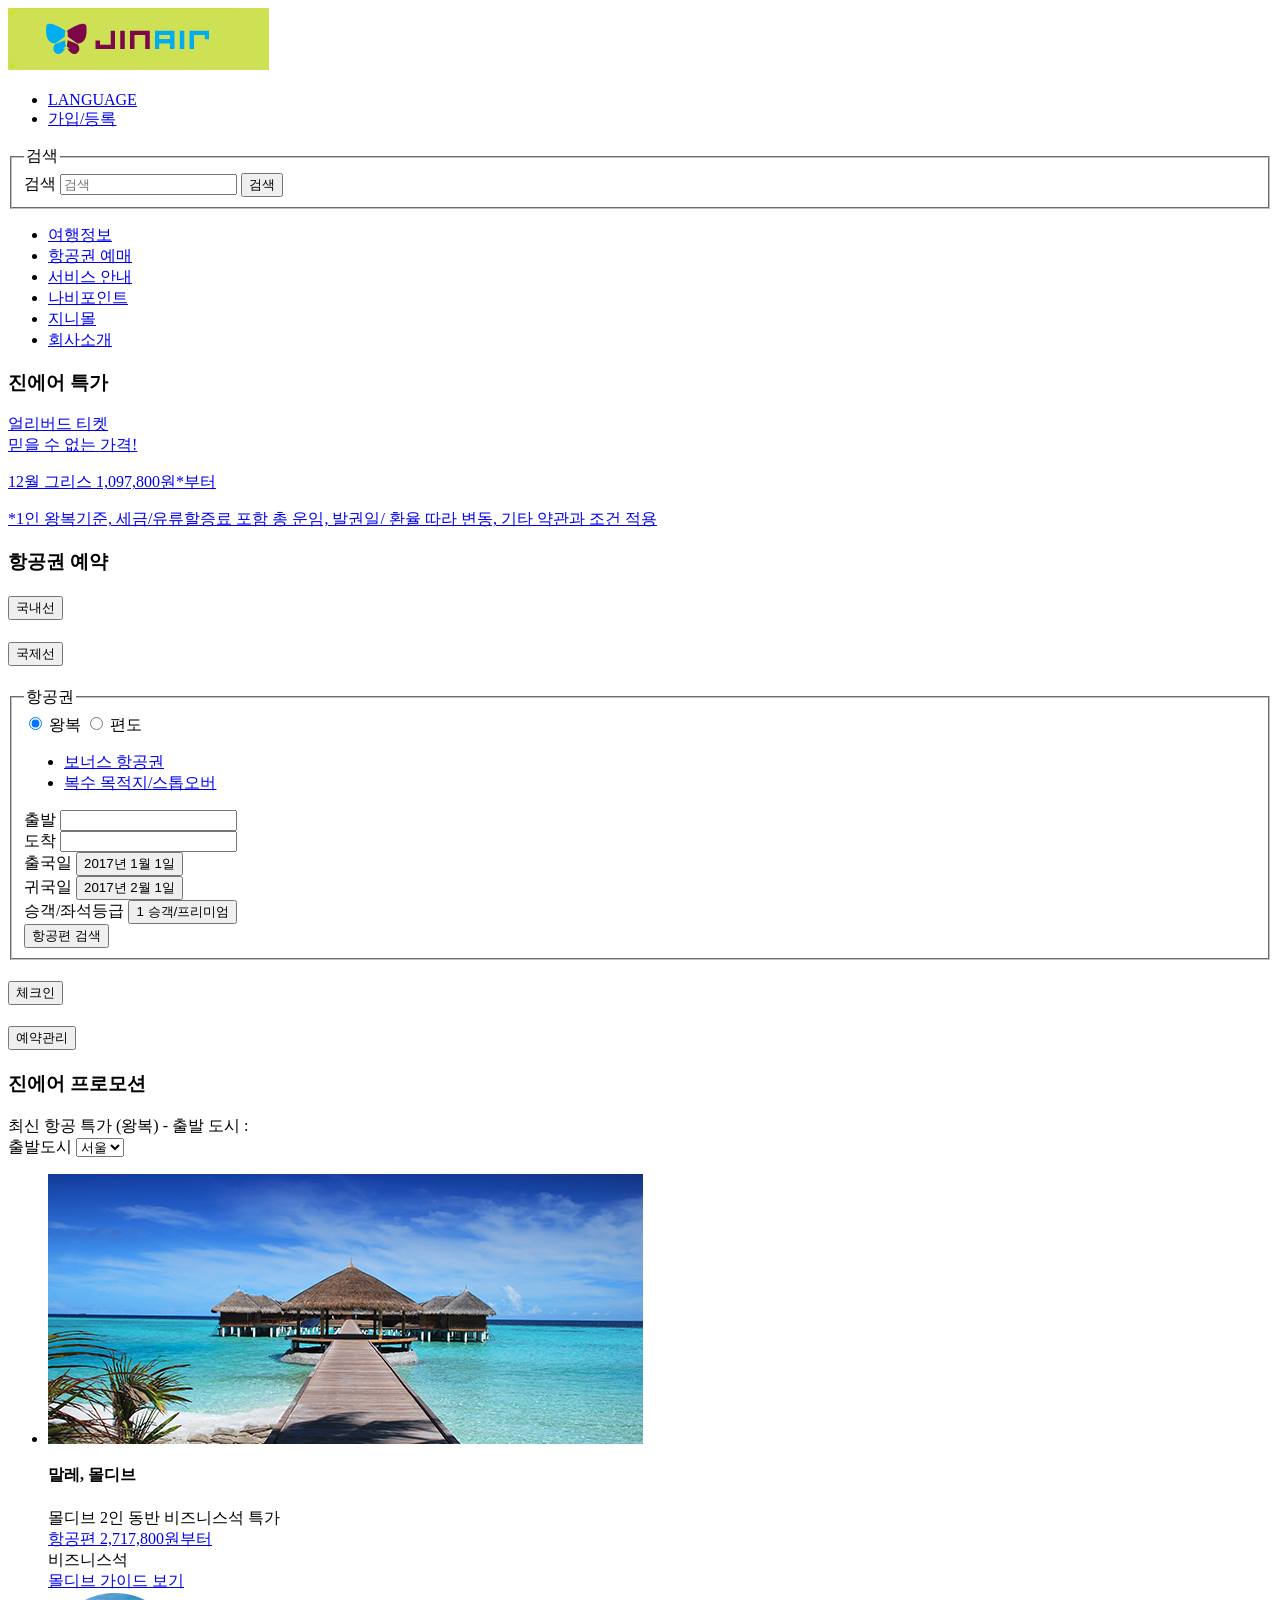
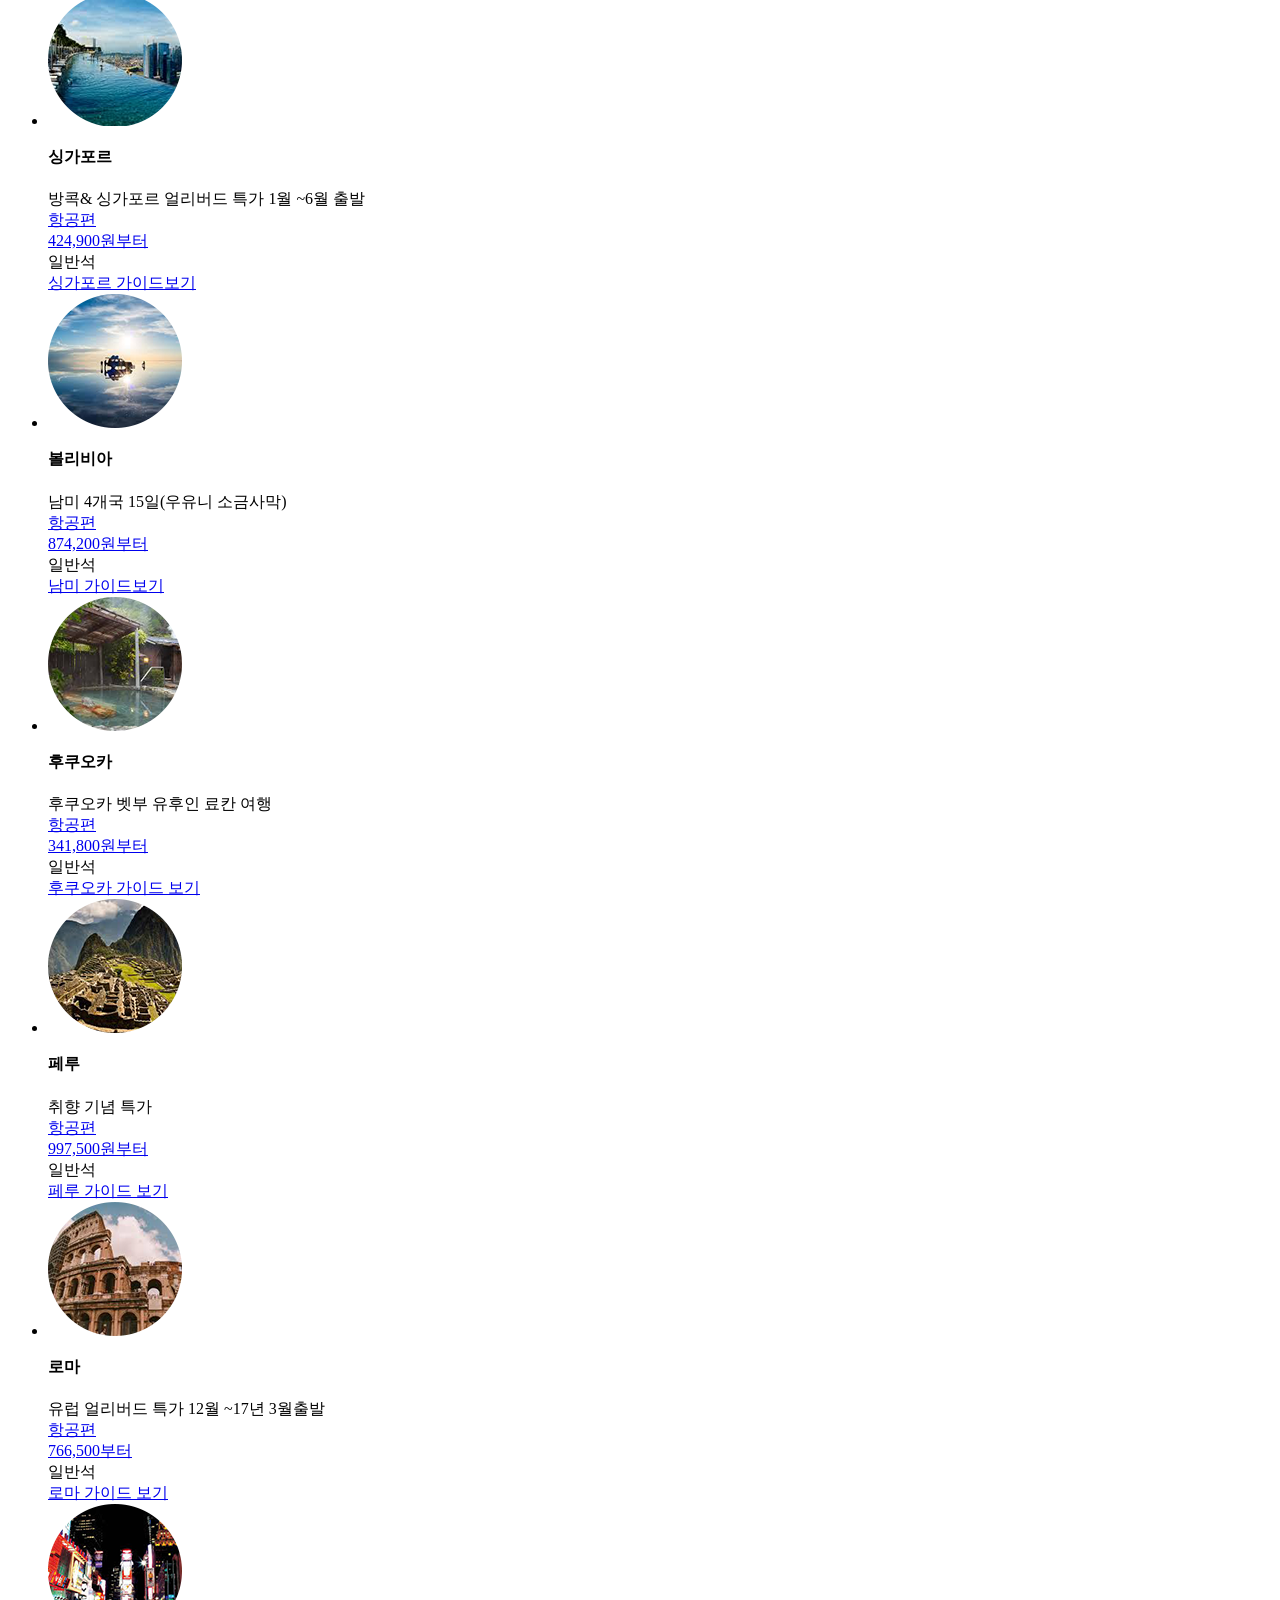
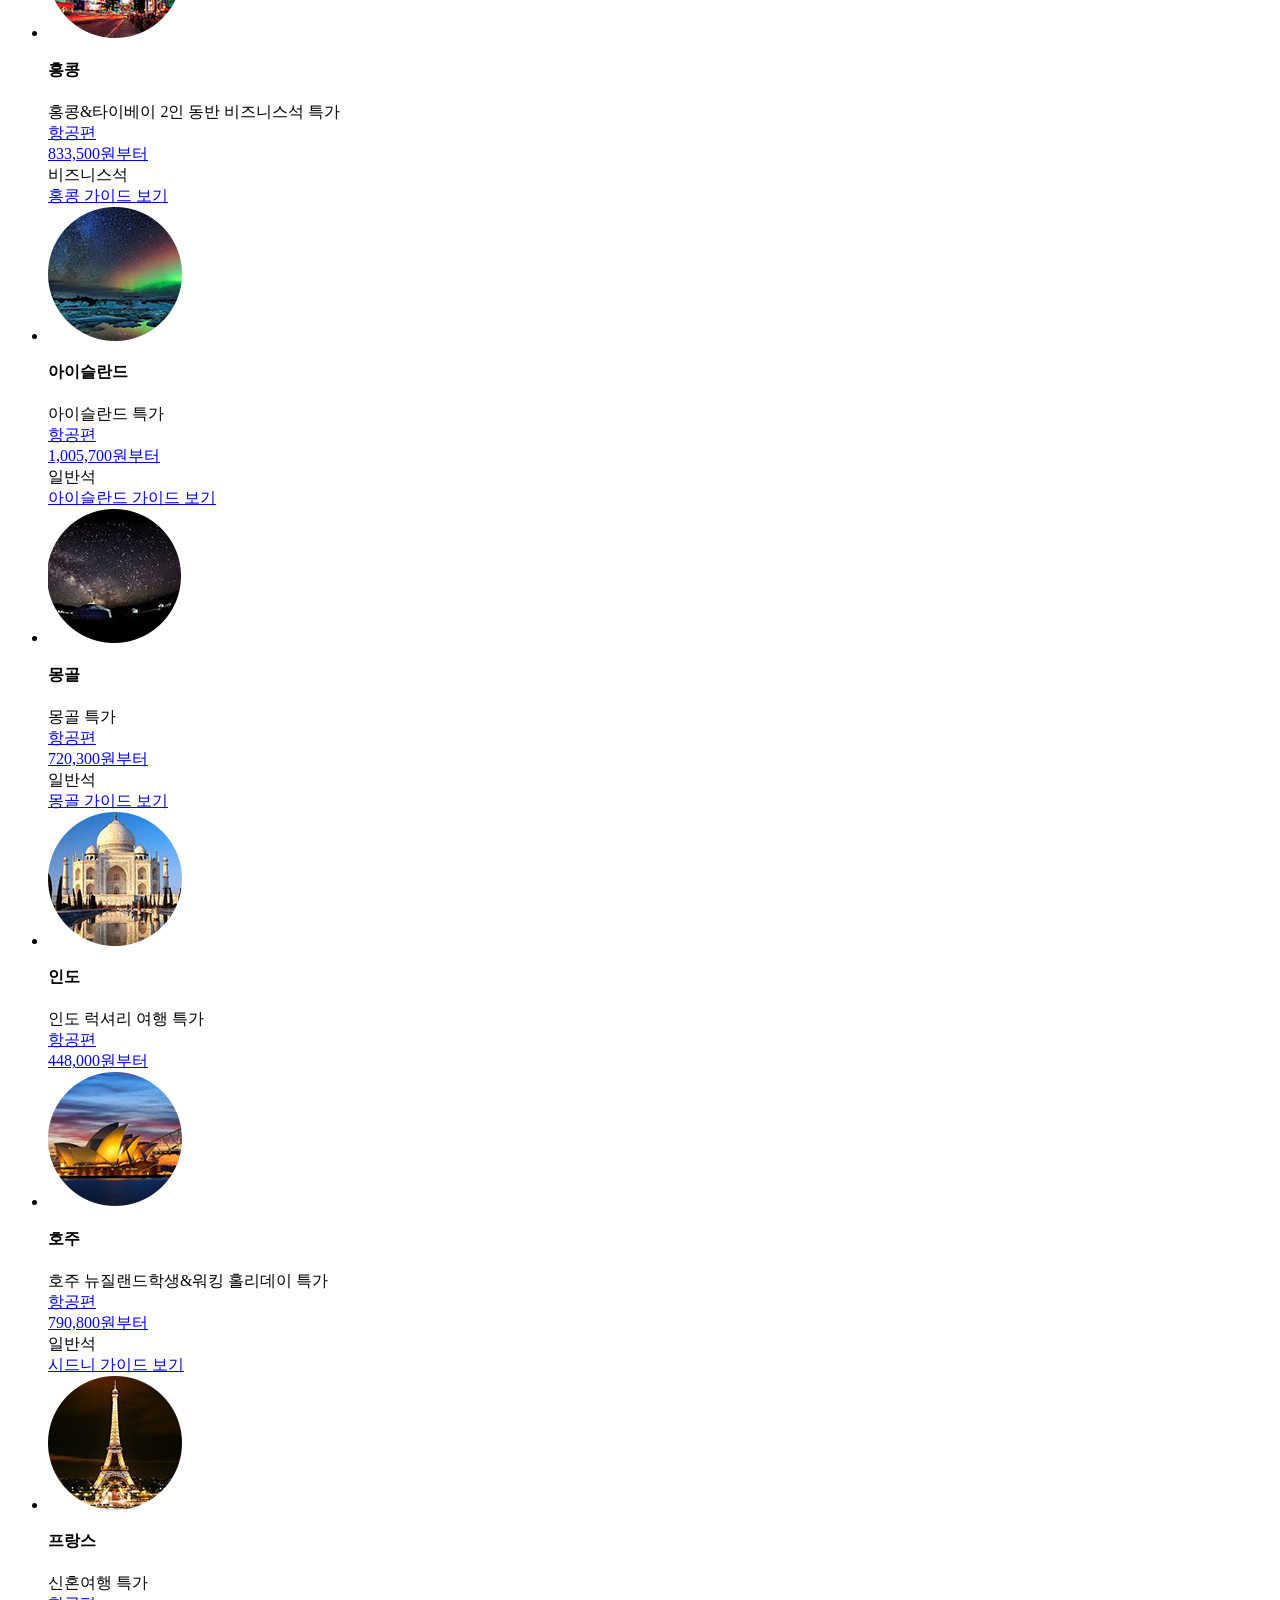
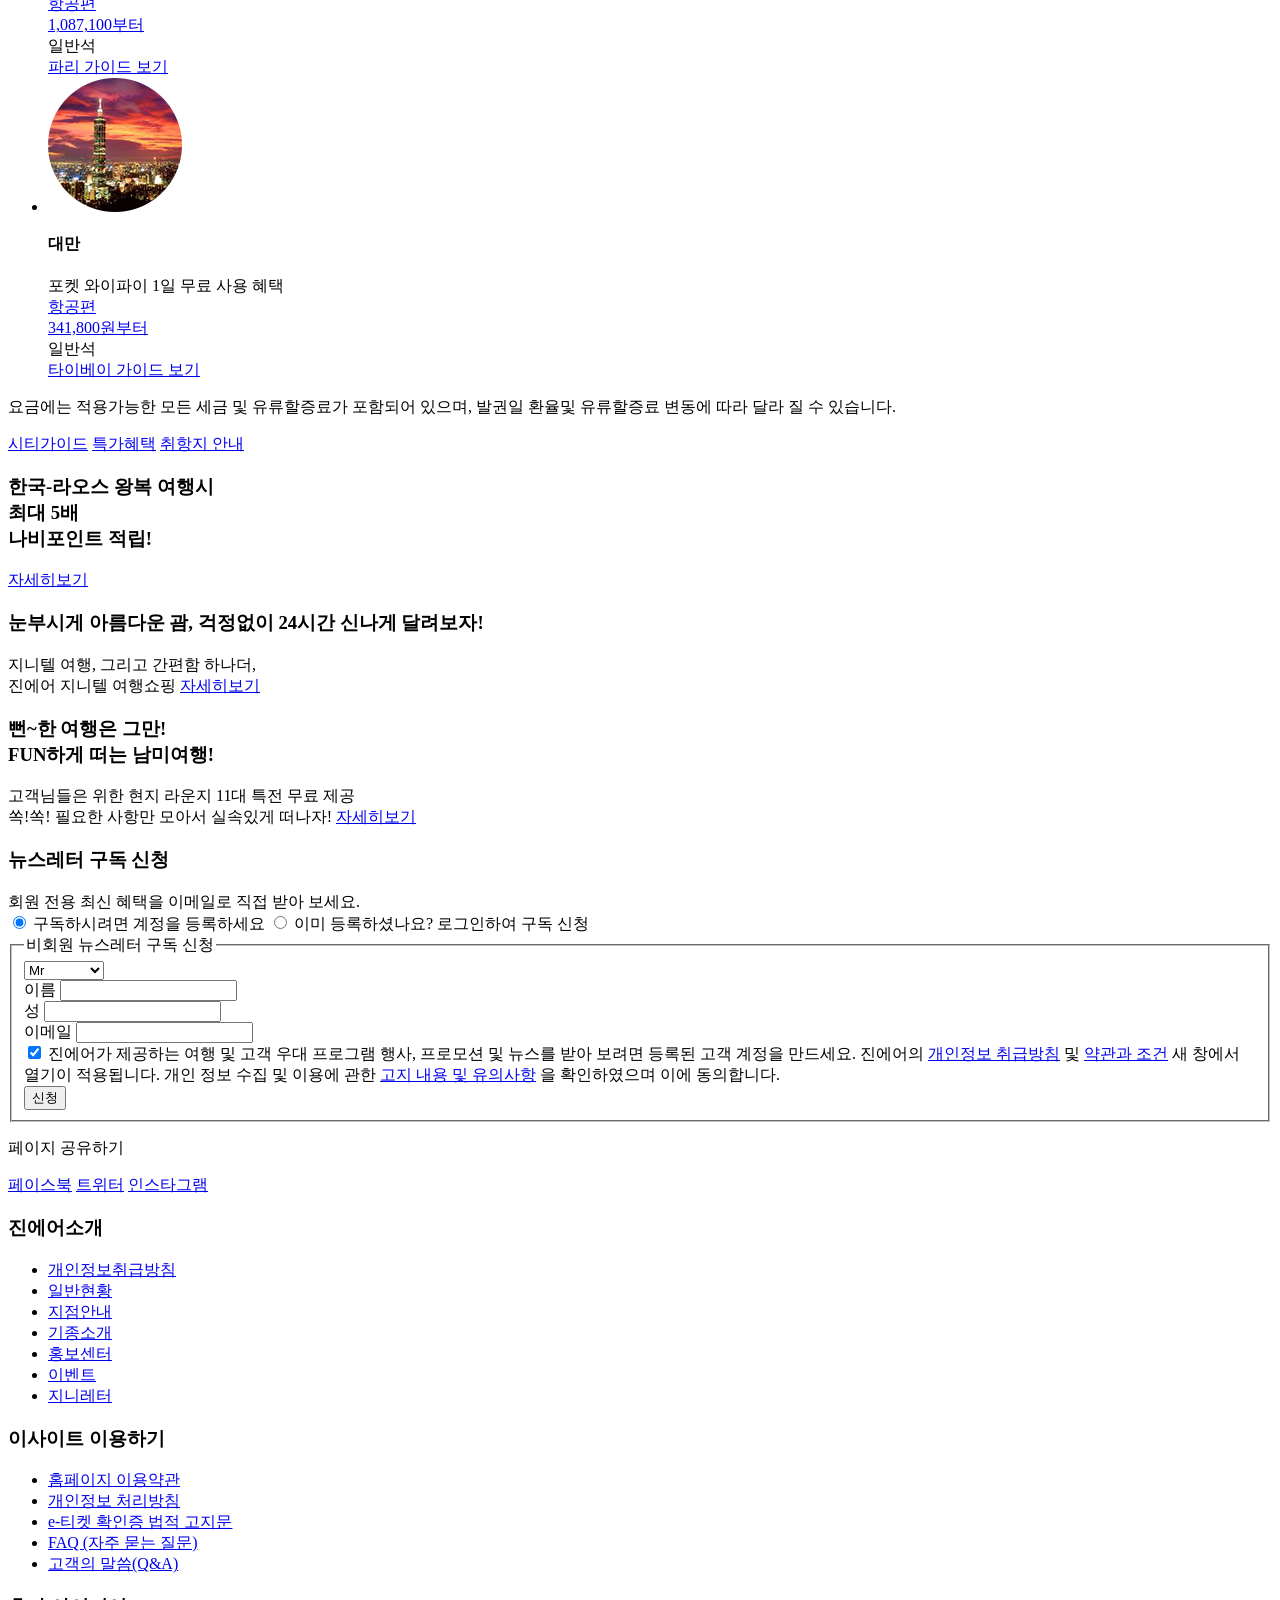
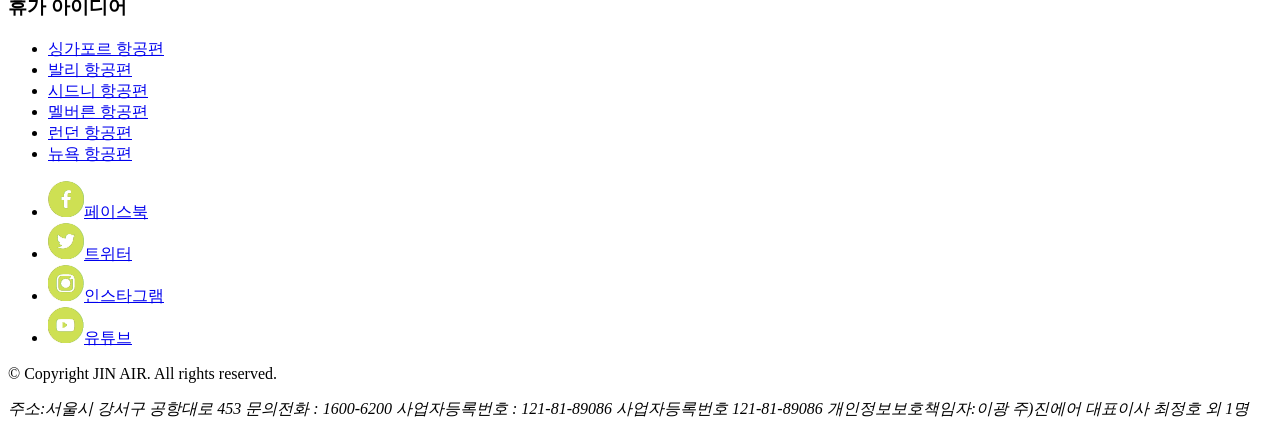
==== index.html @ 2a8b0dab "인덱스 ie8버전 수정" ====
<? include "inc/top.html" ?>
  <title>JINAIR</title>
  <link rel="stylesheet" type="text/css" href="css/main.css" media="all">
  <link rel="stylesheet" href="css/tablet/t_main.css" media="screen and (min-width:768px) and (max-width:1024px)">
  <link rel="stylesheet" href="css/mobile/m_main.css" media="screen and (max-width:767px)">
  <script type="text/javascript" src="js/main.js"></script>
 </head>  
 <body>
 <!--헤더영역-->
  <header id="header">
    <div id="header_top_wrap">
      <div id="header_top" class="clearFix">
        <h1><a href="index.html"><img src="images/common/logo.png" alt="진에어 로고"></a></h1>
        <div id="util_menu">
         <ul class="clearFix">
           <li><a href="#">LANGUAGE</a></li>
           <li><a href="#">가입/등록</a></li>
         </ul>
         <form action="#" method="post" id="sch_keyword">
           <fieldset>
             <legend>검색</legend>
             <label for="sch_keyword">검색</label>
             <input type="text" name="sch_keyword" id="sch_keyword"  placeholder="검색">
             <button type="submit"><span>검색</span></button>
           </fieldset>
          </form>
        </div>
      </div>
    </div>
    <div id="gnb_wrap" class="clearFix">
      <ul id="gnb">
        <li><a href="#">여행정보</a></li>
        <li><a href="#">항공권 예매</a></li>
        <li><a href="#">서비스 안내</a></li>
        <li><a href="#">나비포인트</a></li>
        <li><a href="#">지니몰</a></li>
        <li><a href="#">회사소개</a></li>
      </ul>
    </div>
  </header>
  <!--//헤더영역-->
  <!--컨테이너영역-->
  <div id="container_wrap">
    <h3 class="blind">진에어 특가</h3>
    <div class="main_visual_wrap">
      <div class="main_visual">
        <a href="#">
          <p>얼리버드 티켓<br/> 믿을 수 없는 가격! </p>
          <p>12월 그리스 1,097,800원*부터</p>
          <p>*1인 왕복기준, 세금/유류할증료 포함 총 운임, 발권일/ 환율 따라 변동, 기타 약관과 조건 적용</p>
        </a>
      </div>
    </div>
    <div class="content_1">
        <div class="main_tab">
          <h3 class="blind">항공권 예약 </h3>
            <h4 class="btn_1 on"><button>국내선</button></h4>
            <!-- <div>
              <form action="#">
                <fieldset>
                  <legend>항공권</legend>
                  <div class="trip_type">
                    <input type="radio" name="trip_t" id="round_trip" checked="checked" class="blind">
                    <label for="round_trip">왕복</label>
                    <input type="radio" name="trip_t" id="one_way" class="blind">
                    <label for="one_way">편도</label>
                  </div>
                  <ul class="clearFix">
                    <li><a href="#">보너스 항공권</a></li>
                    <li><a href="#">복수 목적지/스톱오버</a></li>
                  </ul>
                  <div class="airport clearFix">
                    <div class="flight_depart">
                      <label for="flight_depart">출발</label>
                      <input type="text" name="flight_depart" id="flight_depart" >
                    </div>
                    <div class="flight_destination">
                      <label for="flight_destination">도착</label>
                      <input type="text" name="flight_destination" id="flight_destination">
                    </div>
                  </div>
                  <div class="flight_date">
                    <div class="btn_date_picker">
                      <span>출국일</span>
                      <button><span>2017년 1월 1일</span></button>
                    </div>
                    <div class="btn_date_picker">
                      <span>귀국일</span>
                      <button><span>2017년 2월 1일</span></button>
                    </div>
                  </div>
                  <div class="passenger">
                    <span>승객/좌석등급</span>
                    <button><span>1 승객/프리미엄</span></button>
                  </div>
                  <button type="submit">항공편 검색</button>
                </fieldset>
              </form>
            </div> -->
            <h4 class="btn_2"><button>국제선</button></h4>
            <div>
              <form action="#">
                <fieldset>
                  <legend>항공권</legend>
                  <div class="trip_type">
                    <input type="radio" name="trip_t" id="round_trip" checked="checked" class="blind">
                    <label for="round_trip">왕복</label>
                    <input type="radio" name="trip_t" id="one_way" class="blind">
                    <label for="one_way">편도</label>
                  </div>
                  <ul class="clearFix">
                    <li><a href="#">보너스 항공권</a></li>
                    <li><a href="#">복수 목적지/스톱오버</a></li>
                  </ul>
                  <div class="airport clearFix">
                    <div class="flight_depart">
                      <label for="flight_depart">출발</label>
                      <input type="text" name="flight_depart" id="flight_depart" >
                    </div>
                    <div class="flight_destination">
                      <label for="flight_destination">도착</label>
                      <input type="text" name="flight_destination" id="flight_destination">
                    </div>
                  </div>
                  <div class="flight_date">
                    <div class="btn_date_picker">
                      <span>출국일</span>
                      <button><span>2017년 1월 1일</span></button>
                    </div>
                    <div class="btn_date_picker">
                      <span>귀국일</span>
                      <button><span>2017년 2월 1일</span></button>
                    </div>
                  </div>
                  <div class="passenger">
                    <span>승객/좌석등급</span>
                    <button><span>1 승객/프리미엄</span></button>
                  </div>
                  <button type="submit">항공편 검색</button>
                </fieldset>
              </form>
            </div>
            <h4 class="btn_3"><button>체크인</button></h4>
            <h4 class="btn_4"><button>예약관리</button></h4>
        </div>
    </div>
    <div id="container">
      <div class="content_2">
        <div class="trip_promotion">
          <h3 class="blind">진에어 프로모션</h3>
          <div class="promotion_header">
            <div class="lastest_promotion">최신 항공 특가 (왕복) - 출발 도시 :</div>
            <div class="destination_list">
              <label for="destination" class="blind">출발도시</label>
              <select name="destination" id="destination">
                <option value="서울">서울</option>
                <option value="부산">부산</option>
                <option value="제주">제주</option>
              </select>
            </div>
          </div>
          <ul class="clearFix">
            <li class="main_prm clearFix">
              <div class="cover"><img src="images/main/trip_main.png" alt="괌"><span></span></div>
              <div class="description">
                <h4>
                  <span>말레,</span>
                  <span>몰디브</span>
                </h4>
                <div class="item">
                  <div class="group">
                    <div class="pmt">몰디브 2인 동반 비즈니스석 특가</div>
                    <a href="#">항공편 2,717,800원부터</a>
                    <div class="f_cls">비즈니스석</div>
                  </div>
                </div>
                <div class="link"><a href="#">몰디브 가이드 보기</a></div>
              </div>
            </li>
            <li class="secondary_prm">
              <div class="cover_img"><a href="#"><img src="images/main/trip_1.png" alt="싱가포르"></a></div>
              <div class="information">
                <h4>싱가포르</h4>
                <div class="desc">방콕&#38; 싱가포르 얼리버드 특가 1월 ~6월 출발</div>
                <a href="#" class="price">항공편<br/>424,900원부터 </a>
                <div class="flight_class">일반석</div>
                <a href="#" class="guide">싱가포르 가이드보기</a>
              </div>
            </li>
            <li class="secondary_prm clearFix">
              <div class="cover_img"><a href="#"><img src="images/main/trip_2.png" alt="볼리비아"></a></div>
              <div class="information">
                <h4>볼리비아</h4>
                <div class="desc">남미 4개국 15일(우유니 소금사막)</div>
                <a href="#" class="price">항공편 <br/>874,200원부터</a>
                <div class="flight_class">일반석</div>
                <a href="#" class="guide">남미 가이드보기</a>
              </div>
            </li>
            <li class="secondary_prm">
              <div class="cover_img"><a href="#"><img src="images/main/trip_3.png" alt="후쿠오카"></a></div>
              <div class="information">
                <h4>후쿠오카</h4>
                <div class="desc">후쿠오카 벳부 유후인 료칸 여행</div>
                <a href="#" class="price">항공편 <br/>341,800원부터</a>
                <div class="flight_class">일반석</div>
                <a href="#" class="guide">후쿠오카 가이드 보기</a>
              </div>
            </li>
            <li class="secondary_prm">
              <div class="cover_img"><a href="#"><img src="images/main/trip_4.png" alt="페루"></a></div>
              <div class="information">
                <h4>페루</h4>
                <div class="desc">취향 기념 특가</div>
                <a href="#" class="price">항공편 <br/>997,500원부터</a>
                <div class="flight_class">일반석</div>
                <a href="#" class="guide">페루 가이드 보기</a>
              </div>
            </li>
            <li class="secondary_prm">
              <div class="cover_img"><a href="#"><img src="images/main/trip_5.png" alt="로마"></a></div>
              <div class="information">
                <h4>로마</h4>
                <div class="desc">유럽 얼리버드 특가 12월 ~17년 3월출발  </div>
                <a href="#" class="price">항공편 <br/>766,500부터</a>
                <div class="flight_class">일반석</div>
                <a href="#" class="guide">로마 가이드 보기  </a>
              </div>
            </li>
            <li class="secondary_prm">
              <div class="cover_img"><a href="#"><img src="images/main/trip_6.png" alt="홍콩"></a></div>
              <div class="information">
                <h4>홍콩</h4>
                <div class="desc">홍콩&#38;타이베이 2인 동반 비즈니스석 특가</div>
                <a href="#" class="price">항공편 <br/>833,500원부터</a>
                <div class="flight_class">비즈니스석</div>
                <a href="#" class="guide">홍콩 가이드 보기  </a>
              </div>
            </li>
            <li class="secondary_prm">
              <div class="cover_img"><a href="#"><img src="images/main/trip_7.png" alt="아이슬란드"></a></div>
              <div class="information">
                <h4>아이슬란드</h4>
                <div class="desc">아이슬란드 특가 </div>
                <a href="#" class="price">항공편<br/>1,005,700원부터</a>
                <div class="flight_class">일반석</div>
                <a href="#" class="guide">아이슬란드 가이드 보기 </a>
              </div>
            </li>
            <li class="secondary_prm">
              <div class="cover_img"><a href="#"><img src="images/main/trip_8.png" alt="몽골"></a></div>
              <div class="information">
                <h4>몽골</h4>
                <div class="desc">몽골 특가 </div>
                <a href="#" class="price">항공편<br/>720,300원부터</a>
                <div class="flight_class">일반석</div>
                <a href="#" class="guide">몽골 가이드 보기  </a>
              </div>
            </li>
            <li class="secondary_prm">
              <div class="cover_img"><a href="#"><img src="images/main/trip_9.png" alt="인도"></a></div>
              <div class="information">
                <h4>인도</h4>
                <div class="desc">인도 럭셔리 여행 특가</div>
                <a href="#" class="price">항공편<br/>448,000원부터</a>
                <div class="flight_class"></div>
                <a href="#" class="guide"></a>
              </div>
            </li>
            <li class="secondary_prm">
              <div class="cover_img"><a href="#"><img src="images/main/trip_10.png" alt="호주"></a></div>
              <div class="information">
                <h4>호주</h4>
                <div class="desc">호주 뉴질랜드학생&#38;워킹 홀리데이 특가   </div>
                <a href="#" class="price">항공편<br/>790,800원부터</a>
                <div class="flight_class">일반석</div>
                <a href="#" class="guide">시드니 가이드 보기  </a>
              </div>
            </li>
            <li class="secondary_prm">
              <div class="cover_img"><a href="#"><img src="images/main/trip_11.png" alt="프랑스"></a></div>
              <div class="information">
                <h4>프랑스</h4>
                <div class="desc">신혼여행 특가 </div>
                <a href="#" class="price">항공편<br/>1,087,100부터</a>
                <div class="flight_class">일반석</div>
                <a href="#" class="guide">파리 가이드 보기 </a>
              </div>
            </li>
            <li class="secondary_prm">
              <div class="cover_img"><a href="#"><img src="images/main/trip_12.png" alt="대만"></a></div>
              <div class="information">
                <h4>대만</h4>
                <div class="desc">포켓 와이파이 1일 무료 사용 혜택</div>
                <a href="#" class="price">항공편<br/>341,800원부터</a>
                <div class="flight_class">일반석</div>
                <a href="#" class="guide">타이베이 가이드 보기 </a>
              </div>
            </li>
          </ul>
          <div class="term_service">
            <p>요금에는 적용가능한 모든 세금 및 유류할증료가 포함되어 있으며, 발권일 환율및 유류할증료 변동에 따라 달라 질 수 있습니다.</p>
          </div>
          <div class="service_info">
            <a href="#">시티가이드</a>
            <a href="#">특가혜택</a>
            <a href="#">취항지 안내</a>
          </div>
        </div>
        <div class="nabi_point clearFix">
          <div class="promotion_img"></div>
          <div class="details">
            <h3>
            <strong>한국-라오스</strong> 왕복 여행시
            <br/>
            최대 <strong>5배</strong>
            <br/>
            나비포인트 <strong>적립</strong>!
            </h3>
            <a class="more" href="#">자세히보기</a>
          </div>
        </div>
        <div class="lent_a_car clearFix">
          <div class="promotion_img"></div>
          <div class="details">
            <h3>눈부시게 아름다운 <strong>괌,</strong> 걱정없이 <strong>24시간</strong> 신나게 달려보자!</h3>
            <div class="description">
              지니텔 여행, 그리고 간편함 하나더,<br/>
              진에어 지니텔 여행쇼핑
              <a class="more" href="#">자세히보기</a>
            </div>
          </div>
        </div>
        <div class="travel clearFix">
          <div class="promotion_img"></div>
          <div class="details">
            <h3>
              뻔~한 여행은 그만!
              <br/>      
              <strong>FUN</strong>하게 떠는 <strong>남미여행</strong>!
            </h3>
            고객님들은 위한 현지 라운지 11대 특전 무료 제공
            <br/>
            쏙!쏙! 필요한 사항만 모아서 실속있게 떠나자!
            <a class="more" href="#">자세히보기</a>
          </div>
        </div>
        <div class="news_letter_wrap">
          <div class="news_letter">
            <h3>뉴스레터 구독 신청</h3>
            <div class="new_header">회원 전용 최신 혜택을 이메일로 직접 받아 보세요.</div>
            <div class="subscription_login">
              <div class="radio_group">
                <input type="radio" name="member_chk" id="no_member" checked="checked">
                <label for="no_member">구독하시려면 계정을 등록하세요</label>
                <input type="radio" name="member_chk" id="member">
                <label for="member">이미 등록하셨나요? 로그인하여 구독 신청</label>
              </div>
            </div>
            <form action="#" method="post">
              <div class="subscribe_wrap">
                <fieldset>
                  <legend>비회원 뉴스레터 구독 신청</legend>
                  <div class="clearFix">
                    <div class="customer_gender">
                      <span></span>
                        <select name="" id="">
                            <option value="Mr">Mr</option>
                            <option value="">Miss</option>
                            <option value="">Ms</option>
                            <option value="">Mrs</option>
                            <option value="">Dr</option>
                            <option value="">Professor</option>
                            <option value="">Master</option>
                          </select>
                    </div>
                    <div class="customer_name">
                      <label for="customer_first_name">이름</label>
                      <input type="text" name="customer_first_name" id="customer_first_name">
                    </div>
                    <div class="customer_name">
                      <label for="lascustomer_first_namet_name">성</label>
                      <input type="text" name="customer_first_name" id="customer_first_name">
                    </div>
                    <div class="customer_email">
                      <label for="customer_email">이메일</label>
                      <input type="text" name="customer_email" id="customer_email">
                    </div>
                  </div>
                  <div class="legal_notice">
                    <input type="checkbox" name="legal_notice" id="legal_notice" checked>
                    <label for="legal_notice">
                      <span>
                        진에어가 제공하는 여행 및 고객 우대 프로그램 행사, 프로모션 및 뉴스를 받아 보려면 등록된 고객 계정을 만드세요. 진에어의 
                        <a href="#" class="txt_st">개인정보 취급방침</a>
                        및 
                        <a href="#" class="txt_st">약관과 조건</a>
                        새 창에서 열기이 적용됩니다. 개인 정보 수집 및 이용에 관한 
                        <a href="#" class="txt_st">고지 내용 및 유의사항</a>
                        을 확인하였으며 이에 동의합니다.
                      </span>
                    </label>
                  </div>
                  <button type="submit">신청</button>
                </fieldset>
              </div>
            </form>
            <!-- <form action="#" method="post">
              <fieldset>
                <legend>회원 뉴스레터 구독 신청</legend>
                <div class="customer_id">
                  <label for="customer_id">회원번호/이메일 입력</label>
                  <input type="text" name="customer_id" id="customer_id">
                </div>
                <div class="customer_pw">
                  <label for="customer_pw">비밀번호 입력</label>
                  <input type="password" name="customer_pw" id="customer_pw">
                </div>
              </fieldset>
            </form> -->
          </div>
        </div>
      </div>
    </div>
  </div>
  <!--//컨테이너영역-->
  <!--푸터영역-->
  <footer id="footer_wrap">
    <div id="footer">
      <div class="share_box_wrap">
      <div class="share_box">
        <p>페이지 공유하기</p>
        <a href="#"><span>페이스북</span></a>
        <a href="#"><span>트위터</span></a>
        <a href="#"><span>인스타그램</span></a>
      </div>
      </div>
      <div class="footer_container">
        <div class="footer_home_link"></div>
        <div class="footer_links clearFix">
          <div class="footer_section">
            <h3>진에어소개</h3>
            <ul>
              <li><a href="#">개인정보취급방침</a></li>
              <li><a href="#">일반현황</a></li>
              <li><a href="#">지점안내</a></li>
              <li><a href="#">기종소개</a></li>
              <li><a href="#">홍보센터</a></li>
              <li><a href="#">이벤트</a></li>
              <li><a href="#">지니레터</a></li>
            </ul>
          </div>
          <div class="footer_section">
            <h3>이사이트 이용하기</h3>
            <ul>
              <li><a href="#">홈페이지 이용약관</a></li>
              <li><a href="#">개인정보 처리방침</a></li>
              <li><a href="#">e-티켓 확인증 법적 고지문</a></li>
              <li><a href="#">FAQ (자주 묻는 질문)</a></li>
              <li><a href="#">고객의 말씀(Q&#38;A)</a></li>
            </ul>
          </div>
          <div class="footer_section">
            <h3>휴가 아이디어</h3>
            <ul>
              <li><a href="#">싱가포르 항공편</a></li>
              <li><a href="#">발리 항공편</a></li>
              <li><a href="#">시드니 항공편</a></li>
              <li><a href="#">멜버른 항공편</a></li>
              <li><a href="#">런던 항공편</a></li>
              <li><a href="#">뉴욕 항공편</a></li>
            </ul>
          </div>
        </div>
        <ul class="social_icons clearFix">
          <li><a href="#"><img src="images/common/icon_social_1.png" alt="페이스북"><span>페이스북</span></a></li>
          <li><a href="#"><img src="images/common/icon_social_2.png" alt="트위터"><span>트위터</span></a></li>
          <li><a href="#"><img src="images/common/icon_social_3.png" alt="인스타그램"><span>인스타그램</span></a></li>
          <li><a href="#"><img src="images/common/icon_social_4.png" alt="유튜브"><span>유튜브</span></a></li>
        </ul>
        <div class="footer_message">
          <p>&copy; Copyright JIN AIR. All rights reserved.</p>
          <address>
            <span>주소:서울시 강서구 공항대로 453</span>
            <span>문의전화 : 1600-6200</span>
            <span>사업자등록번호 :  121-81-89086 </span>
            <span>사업자등록번호 121-81-89086</span>
            <span>개인정보보호책임자:이광</span>
            <span>주)진에어 대표이사 최정호 외 1명</span>
          </address>
        </div>
      </div>
    </div>
  </footer>
  <!--//푸터영역-->
 </body>
</html>
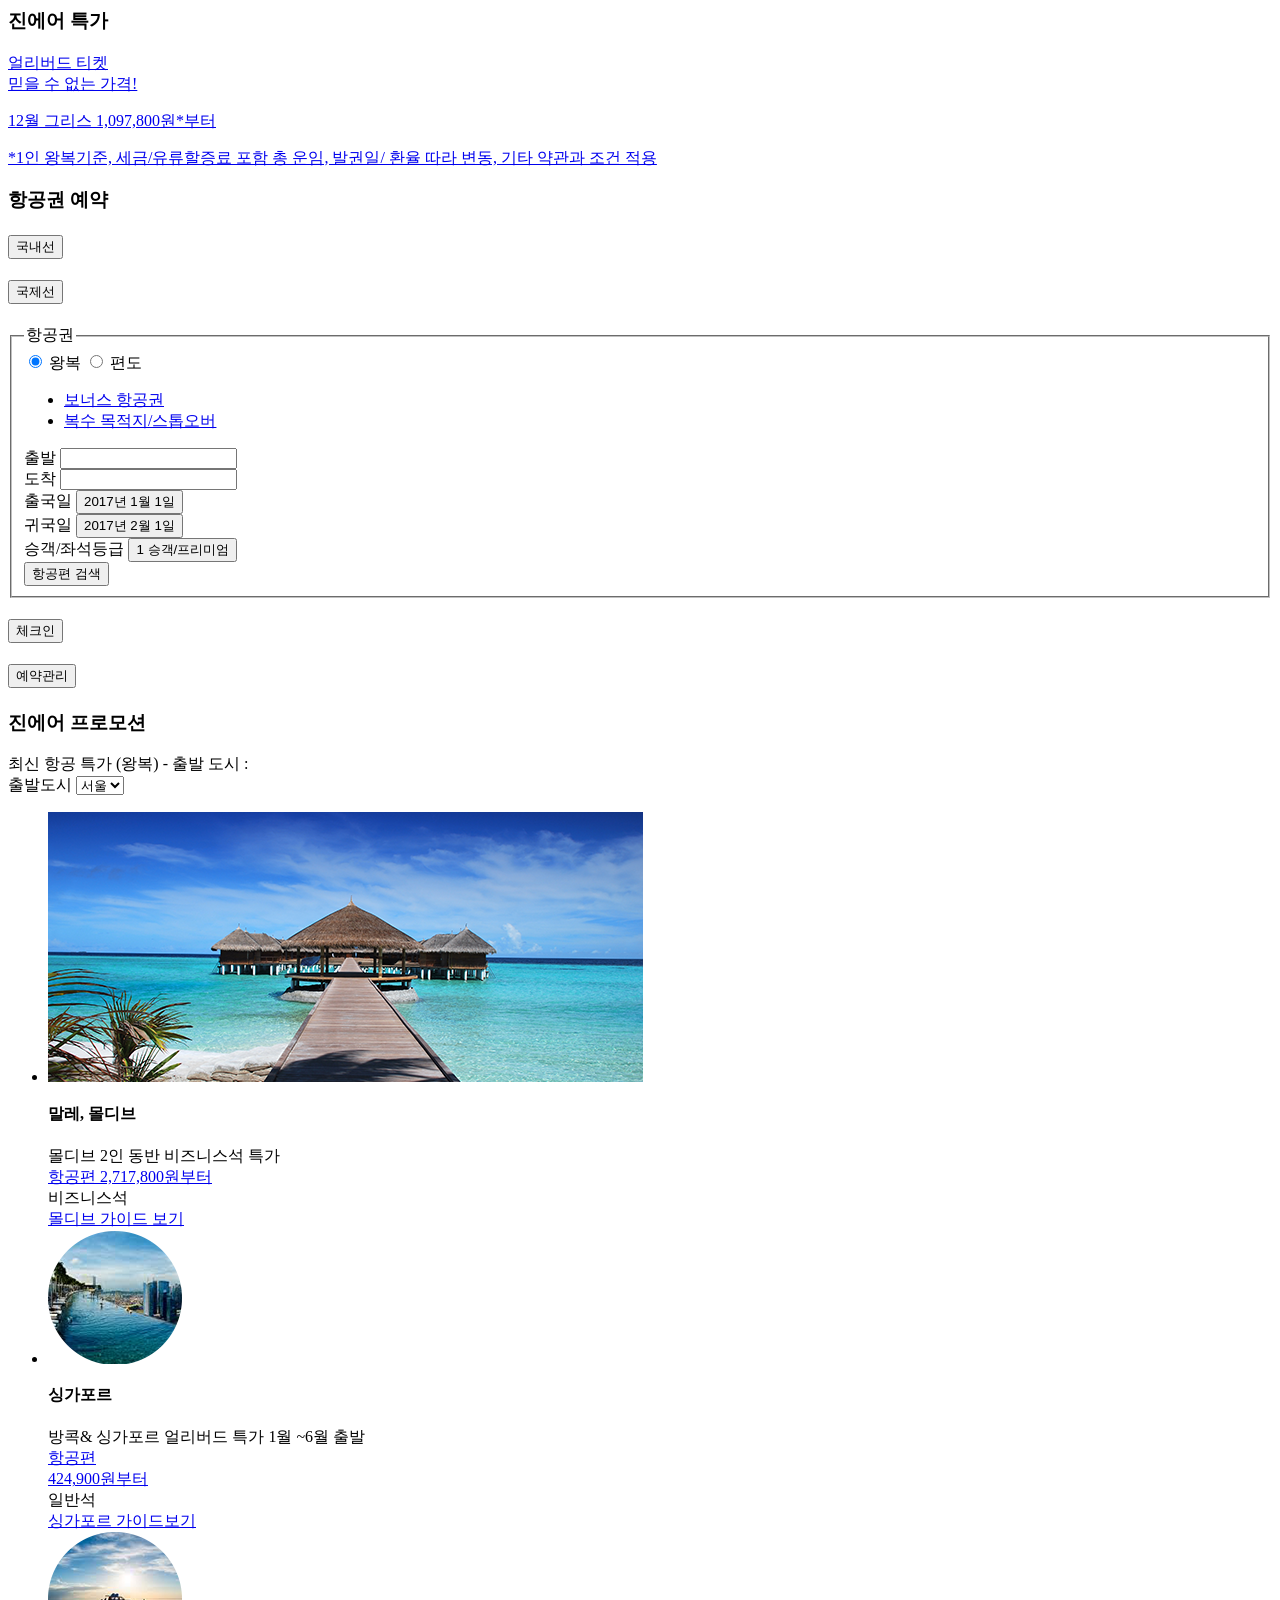
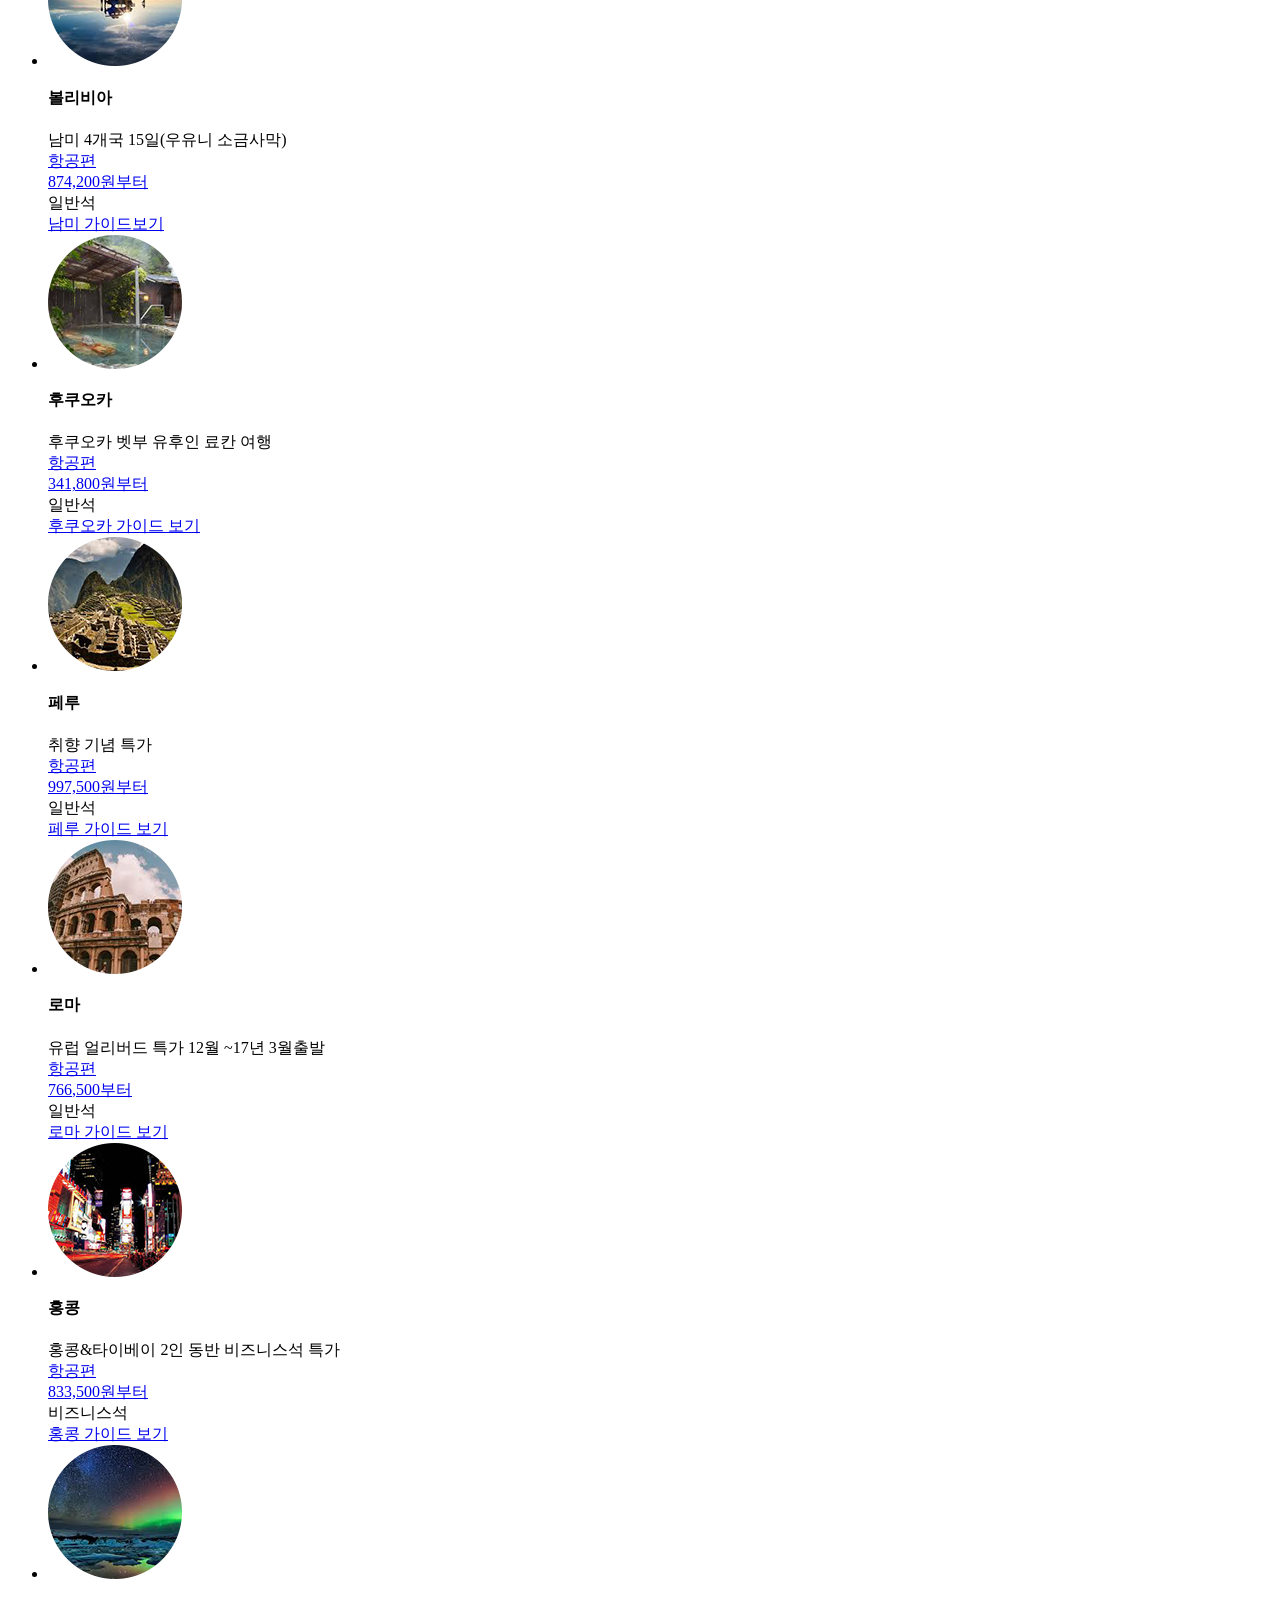
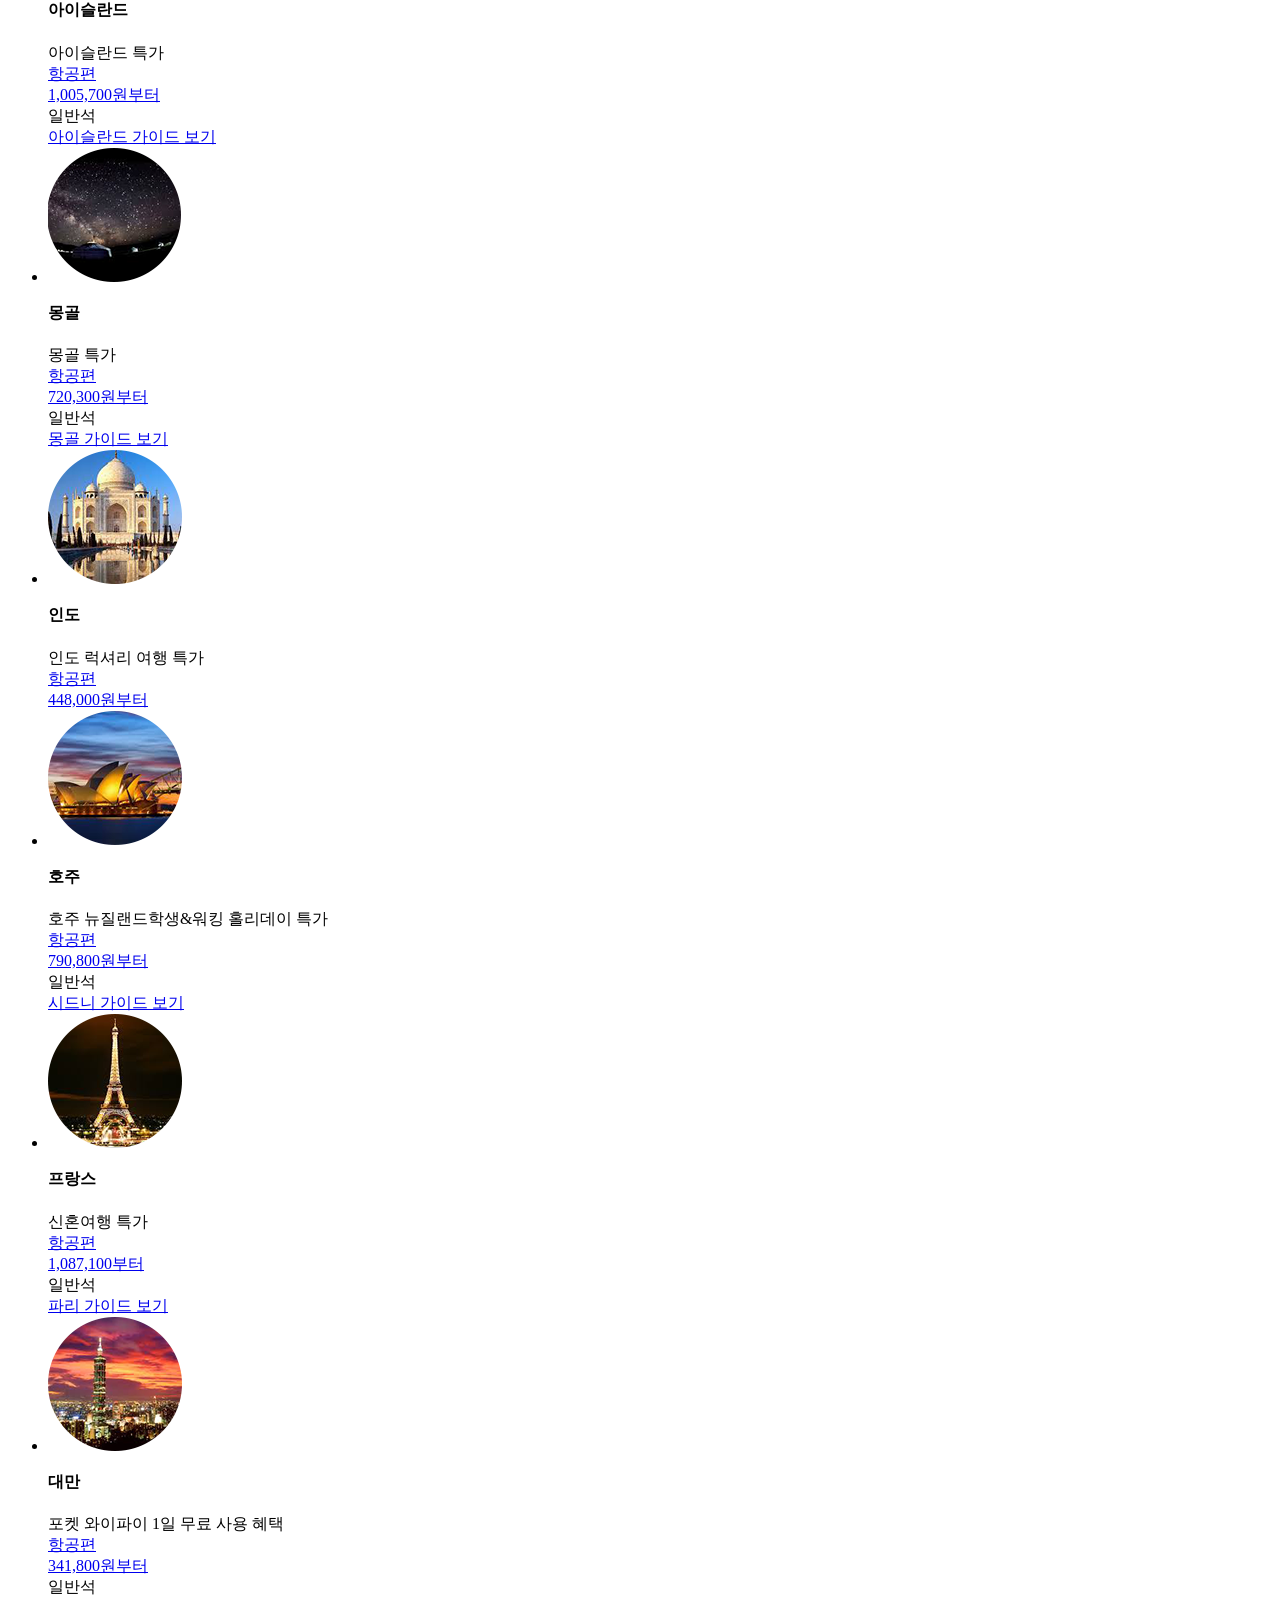
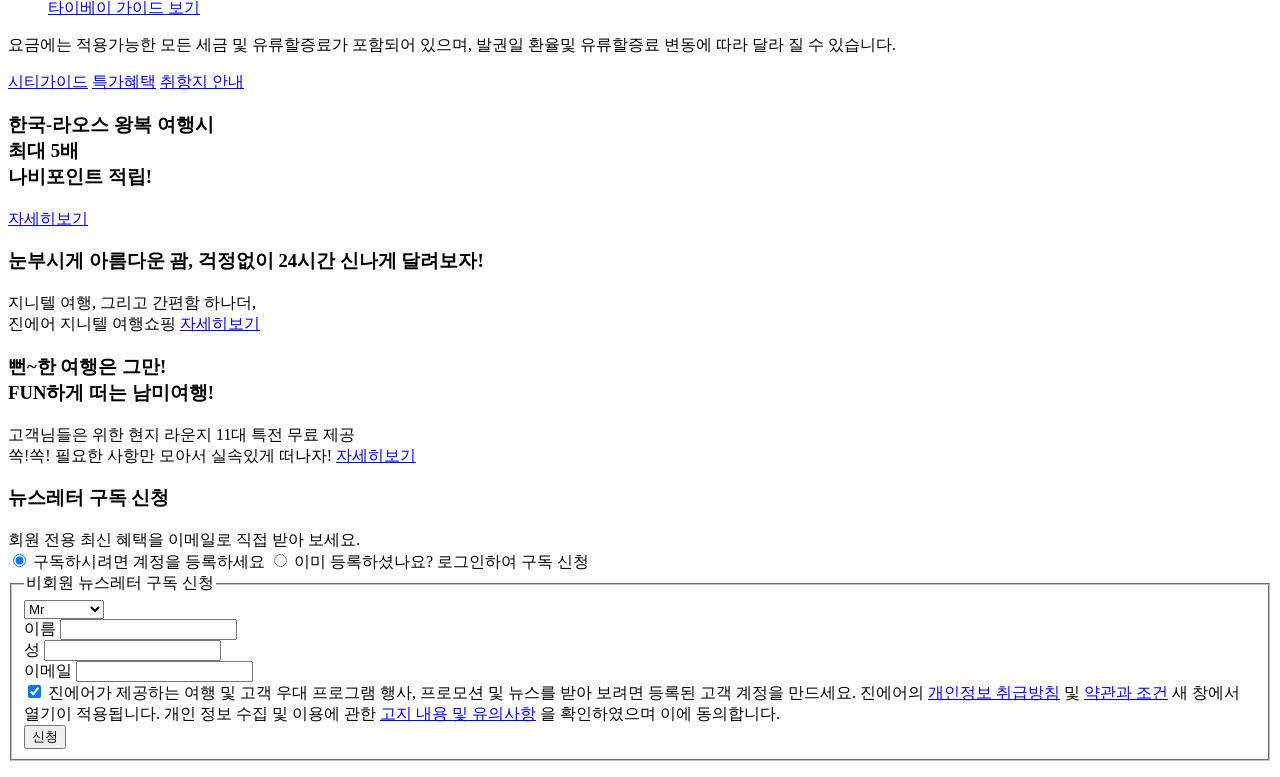
==== commit ecafbca0: "서브 회사소개, 로그인1/2" ====
--- a/index.html
+++ b/index.html
@@ -7,38 +7,8 @@
   <script type="text/javascript" src="js/main.js"></script>
  </head>  
  <body>
- <!--헤더영역-->
-  <header id="header">
-    <div id="header_top_wrap">
-      <div id="header_top" class="clearFix">
-        <h1><a href="index.html"><img src="images/common/logo.png" alt="진에어 로고"></a></h1>
-        <div id="util_menu">
-         <ul class="clearFix">
-           <li><a href="#">LANGUAGE</a></li>
-           <li><a href="#">가입/등록</a></li>
-         </ul>
-         <form action="#" method="post" id="sch_keyword">
-           <fieldset>
-             <legend>검색</legend>
-             <label for="sch_keyword">검색</label>
-             <input type="text" name="sch_keyword" id="sch_keyword"  placeholder="검색">
-             <button type="submit"><span>검색</span></button>
-           </fieldset>
-          </form>
-        </div>
-      </div>
-    </div>
-    <div id="gnb_wrap" class="clearFix">
-      <ul id="gnb">
-        <li><a href="#">여행정보</a></li>
-        <li><a href="#">항공권 예매</a></li>
-        <li><a href="#">서비스 안내</a></li>
-        <li><a href="#">나비포인트</a></li>
-        <li><a href="#">지니몰</a></li>
-        <li><a href="#">회사소개</a></li>
-      </ul>
-    </div>
-  </header>
+  <!--헤더영역-->
+  <? include "inc/header.html" ?>
   <!--//헤더영역-->
   <!--컨테이너영역-->
   <div id="container_wrap">
@@ -426,73 +396,7 @@
   </div>
   <!--//컨테이너영역-->
   <!--푸터영역-->
-  <footer id="footer_wrap">
-    <div id="footer">
-      <div class="share_box_wrap">
-      <div class="share_box">
-        <p>페이지 공유하기</p>
-        <a href="#"><span>페이스북</span></a>
-        <a href="#"><span>트위터</span></a>
-        <a href="#"><span>인스타그램</span></a>
-      </div>
-      </div>
-      <div class="footer_container">
-        <div class="footer_home_link"></div>
-        <div class="footer_links clearFix">
-          <div class="footer_section">
-            <h3>진에어소개</h3>
-            <ul>
-              <li><a href="#">개인정보취급방침</a></li>
-              <li><a href="#">일반현황</a></li>
-              <li><a href="#">지점안내</a></li>
-              <li><a href="#">기종소개</a></li>
-              <li><a href="#">홍보센터</a></li>
-              <li><a href="#">이벤트</a></li>
-              <li><a href="#">지니레터</a></li>
-            </ul>
-          </div>
-          <div class="footer_section">
-            <h3>이사이트 이용하기</h3>
-            <ul>
-              <li><a href="#">홈페이지 이용약관</a></li>
-              <li><a href="#">개인정보 처리방침</a></li>
-              <li><a href="#">e-티켓 확인증 법적 고지문</a></li>
-              <li><a href="#">FAQ (자주 묻는 질문)</a></li>
-              <li><a href="#">고객의 말씀(Q&#38;A)</a></li>
-            </ul>
-          </div>
-          <div class="footer_section">
-            <h3>휴가 아이디어</h3>
-            <ul>
-              <li><a href="#">싱가포르 항공편</a></li>
-              <li><a href="#">발리 항공편</a></li>
-              <li><a href="#">시드니 항공편</a></li>
-              <li><a href="#">멜버른 항공편</a></li>
-              <li><a href="#">런던 항공편</a></li>
-              <li><a href="#">뉴욕 항공편</a></li>
-            </ul>
-          </div>
-        </div>
-        <ul class="social_icons clearFix">
-          <li><a href="#"><img src="images/common/icon_social_1.png" alt="페이스북"><span>페이스북</span></a></li>
-          <li><a href="#"><img src="images/common/icon_social_2.png" alt="트위터"><span>트위터</span></a></li>
-          <li><a href="#"><img src="images/common/icon_social_3.png" alt="인스타그램"><span>인스타그램</span></a></li>
-          <li><a href="#"><img src="images/common/icon_social_4.png" alt="유튜브"><span>유튜브</span></a></li>
-        </ul>
-        <div class="footer_message">
-          <p>&copy; Copyright JIN AIR. All rights reserved.</p>
-          <address>
-            <span>주소:서울시 강서구 공항대로 453</span>
-            <span>문의전화 : 1600-6200</span>
-            <span>사업자등록번호 :  121-81-89086 </span>
-            <span>사업자등록번호 121-81-89086</span>
-            <span>개인정보보호책임자:이광</span>
-            <span>주)진에어 대표이사 최정호 외 1명</span>
-          </address>
-        </div>
-      </div>
-    </div>
-  </footer>
+  <? include "inc/footer.html" ?>
   <!--//푸터영역-->
  </body>
 </html>
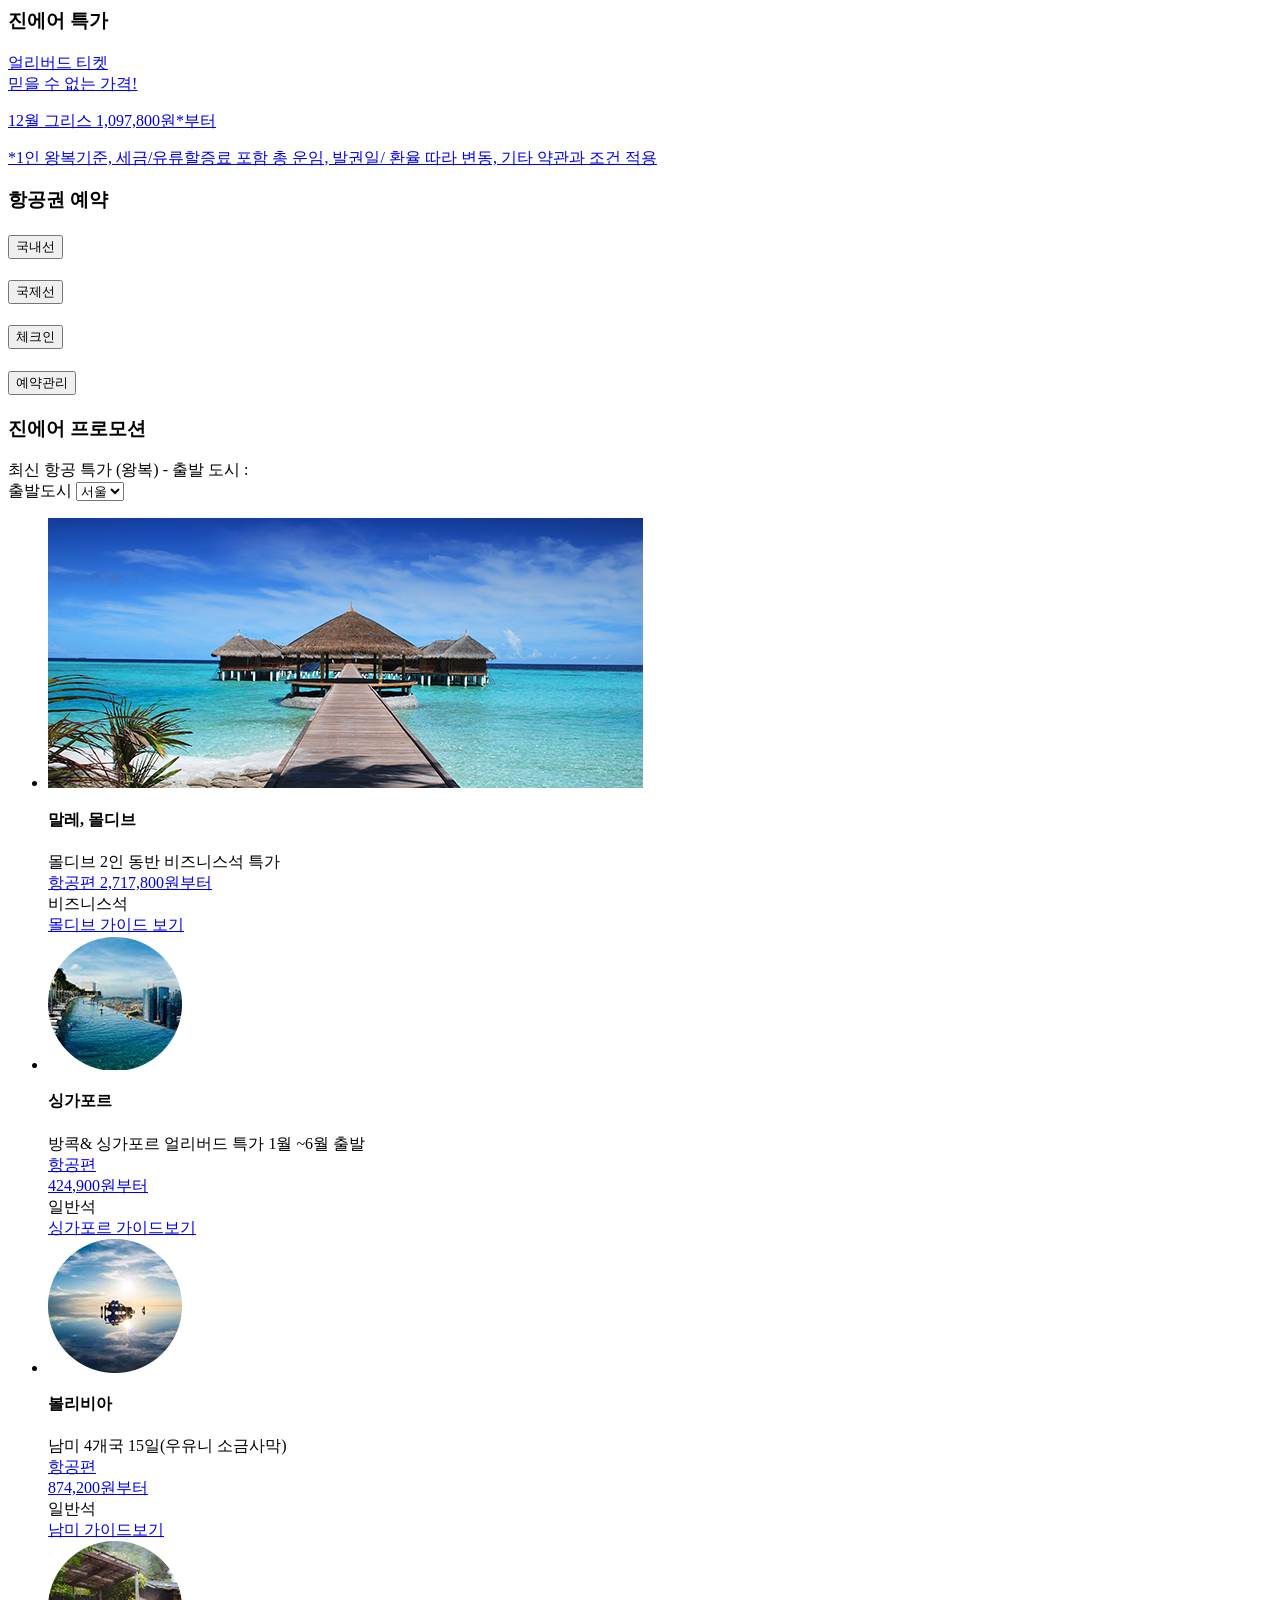
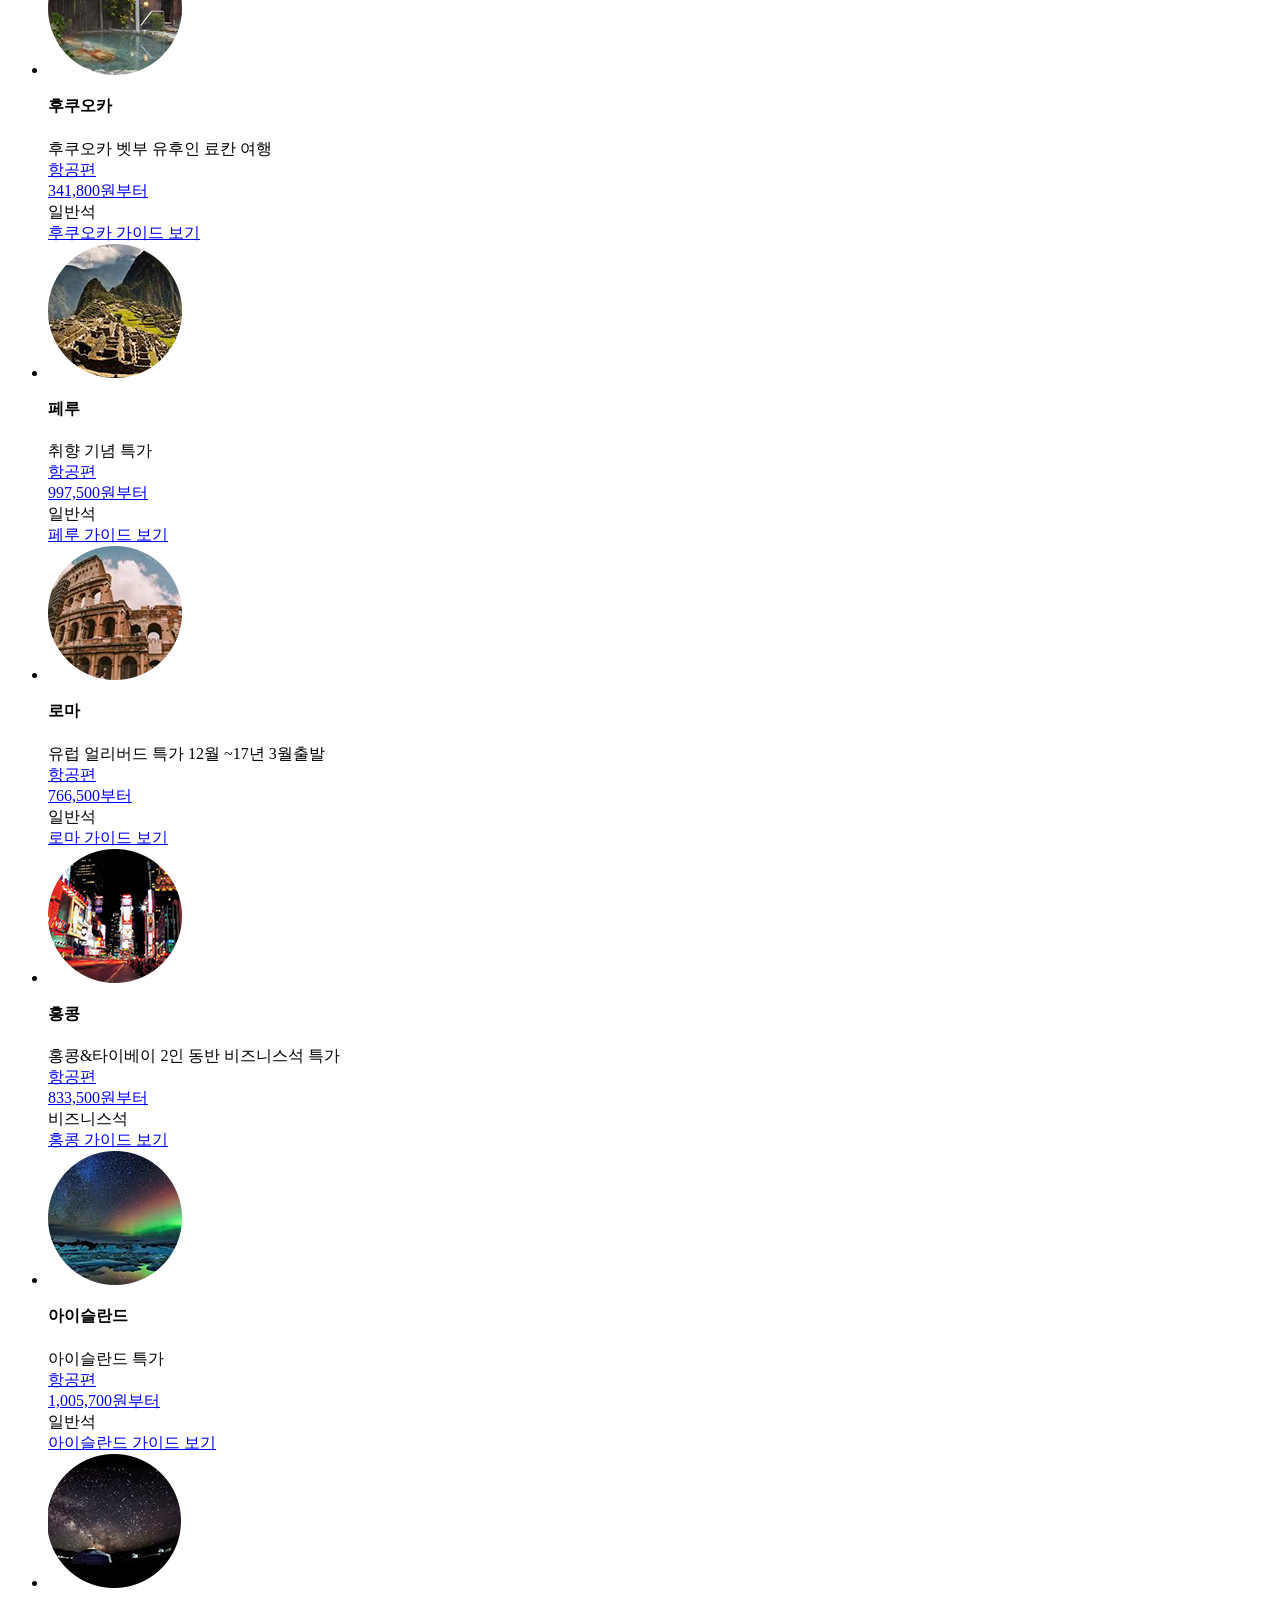
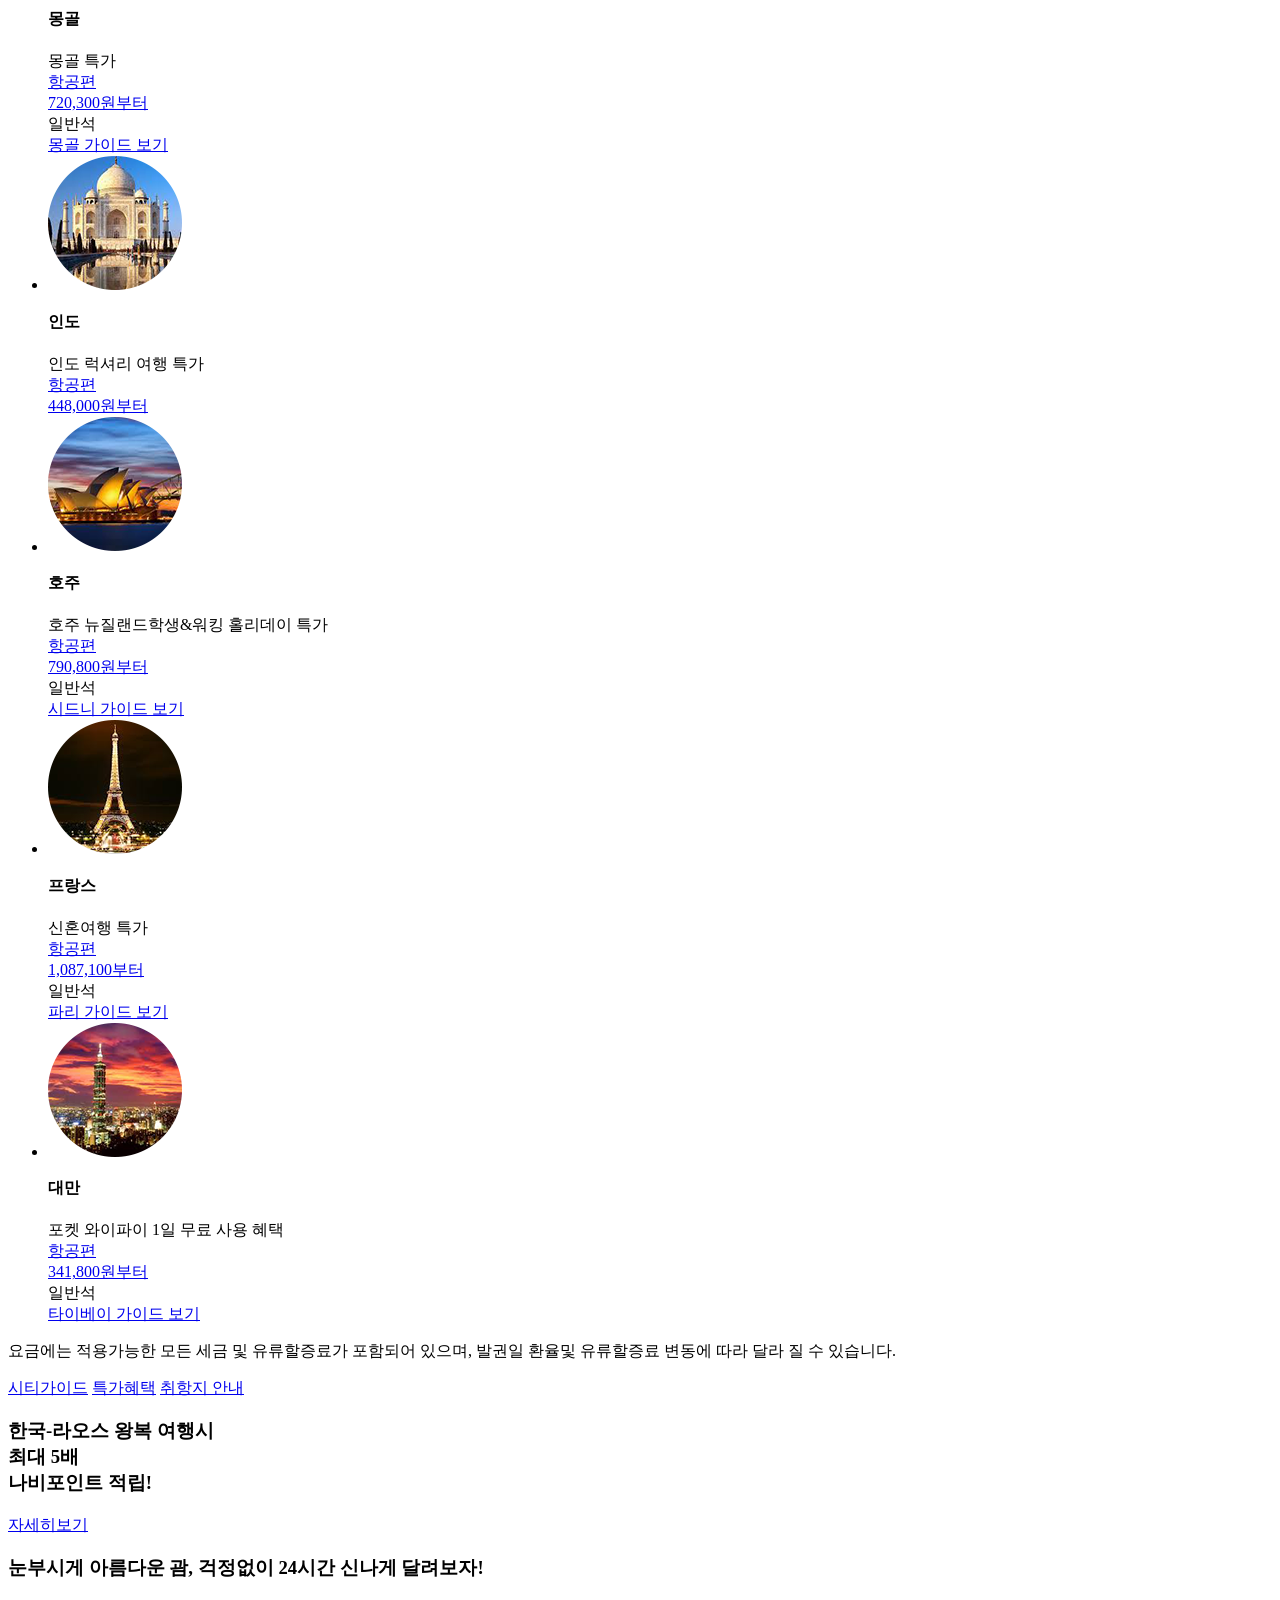
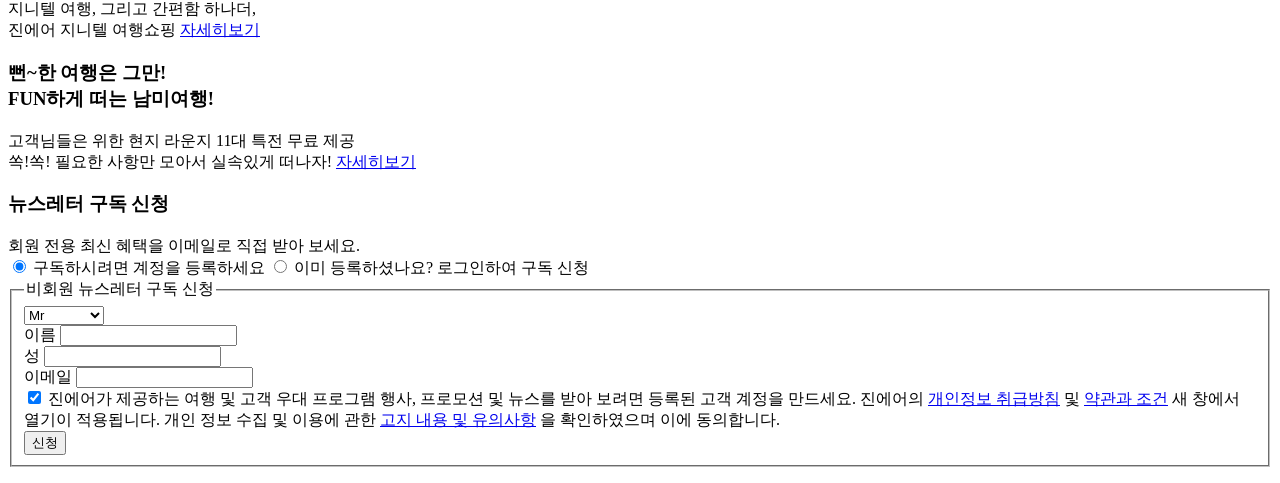
==== commit 4caf25df: "sub페이지 - lentACar" ====
--- a/index.html
+++ b/index.html
@@ -22,7 +22,7 @@
         </a>
       </div>
     </div>
-    <div class="content_1">
+    <div class="main_tab_wrap">
         <div class="main_tab">
           <h3 class="blind">항공권 예약 </h3>
             <h4 class="btn_1 on"><button>국내선</button></h4>
@@ -69,48 +69,9 @@
               </form>
             </div> -->
             <h4 class="btn_2"><button>국제선</button></h4>
-            <div>
-              <form action="#">
-                <fieldset>
-                  <legend>항공권</legend>
-                  <div class="trip_type">
-                    <input type="radio" name="trip_t" id="round_trip" checked="checked" class="blind">
-                    <label for="round_trip">왕복</label>
-                    <input type="radio" name="trip_t" id="one_way" class="blind">
-                    <label for="one_way">편도</label>
-                  </div>
-                  <ul class="clearFix">
-                    <li><a href="#">보너스 항공권</a></li>
-                    <li><a href="#">복수 목적지/스톱오버</a></li>
-                  </ul>
-                  <div class="airport clearFix">
-                    <div class="flight_depart">
-                      <label for="flight_depart">출발</label>
-                      <input type="text" name="flight_depart" id="flight_depart" >
-                    </div>
-                    <div class="flight_destination">
-                      <label for="flight_destination">도착</label>
-                      <input type="text" name="flight_destination" id="flight_destination">
-                    </div>
-                  </div>
-                  <div class="flight_date">
-                    <div class="btn_date_picker">
-                      <span>출국일</span>
-                      <button><span>2017년 1월 1일</span></button>
-                    </div>
-                    <div class="btn_date_picker">
-                      <span>귀국일</span>
-                      <button><span>2017년 2월 1일</span></button>
-                    </div>
-                  </div>
-                  <div class="passenger">
-                    <span>승객/좌석등급</span>
-                    <button><span>1 승객/프리미엄</span></button>
-                  </div>
-                  <button type="submit">항공편 검색</button>
-                </fieldset>
-              </form>
-            </div>
+            <!--항공권 예약-->
+            <? include "inc/reservation.html" ?>
+            <!--//항공권 예약-->
             <h4 class="btn_3"><button>체크인</button></h4>
             <h4 class="btn_4"><button>예약관리</button></h4>
         </div>
@@ -335,14 +296,14 @@
                   <div class="clearFix">
                     <div class="customer_gender">
                       <span></span>
-                        <select name="" id="">
+                        <select name="customer_gender" id="customer_gender">
                             <option value="Mr">Mr</option>
-                            <option value="">Miss</option>
-                            <option value="">Ms</option>
-                            <option value="">Mrs</option>
-                            <option value="">Dr</option>
-                            <option value="">Professor</option>
-                            <option value="">Master</option>
+                            <option value="Miss">Miss</option>
+                            <option value="Ms">Ms</option>
+                            <option value="Mrs">Mrs</option>
+                            <option value="Dr">Dr</option>
+                            <option value="Professor">Professor</option>
+                            <option value="Master">Master</option>
                           </select>
                     </div>
                     <div class="customer_name">
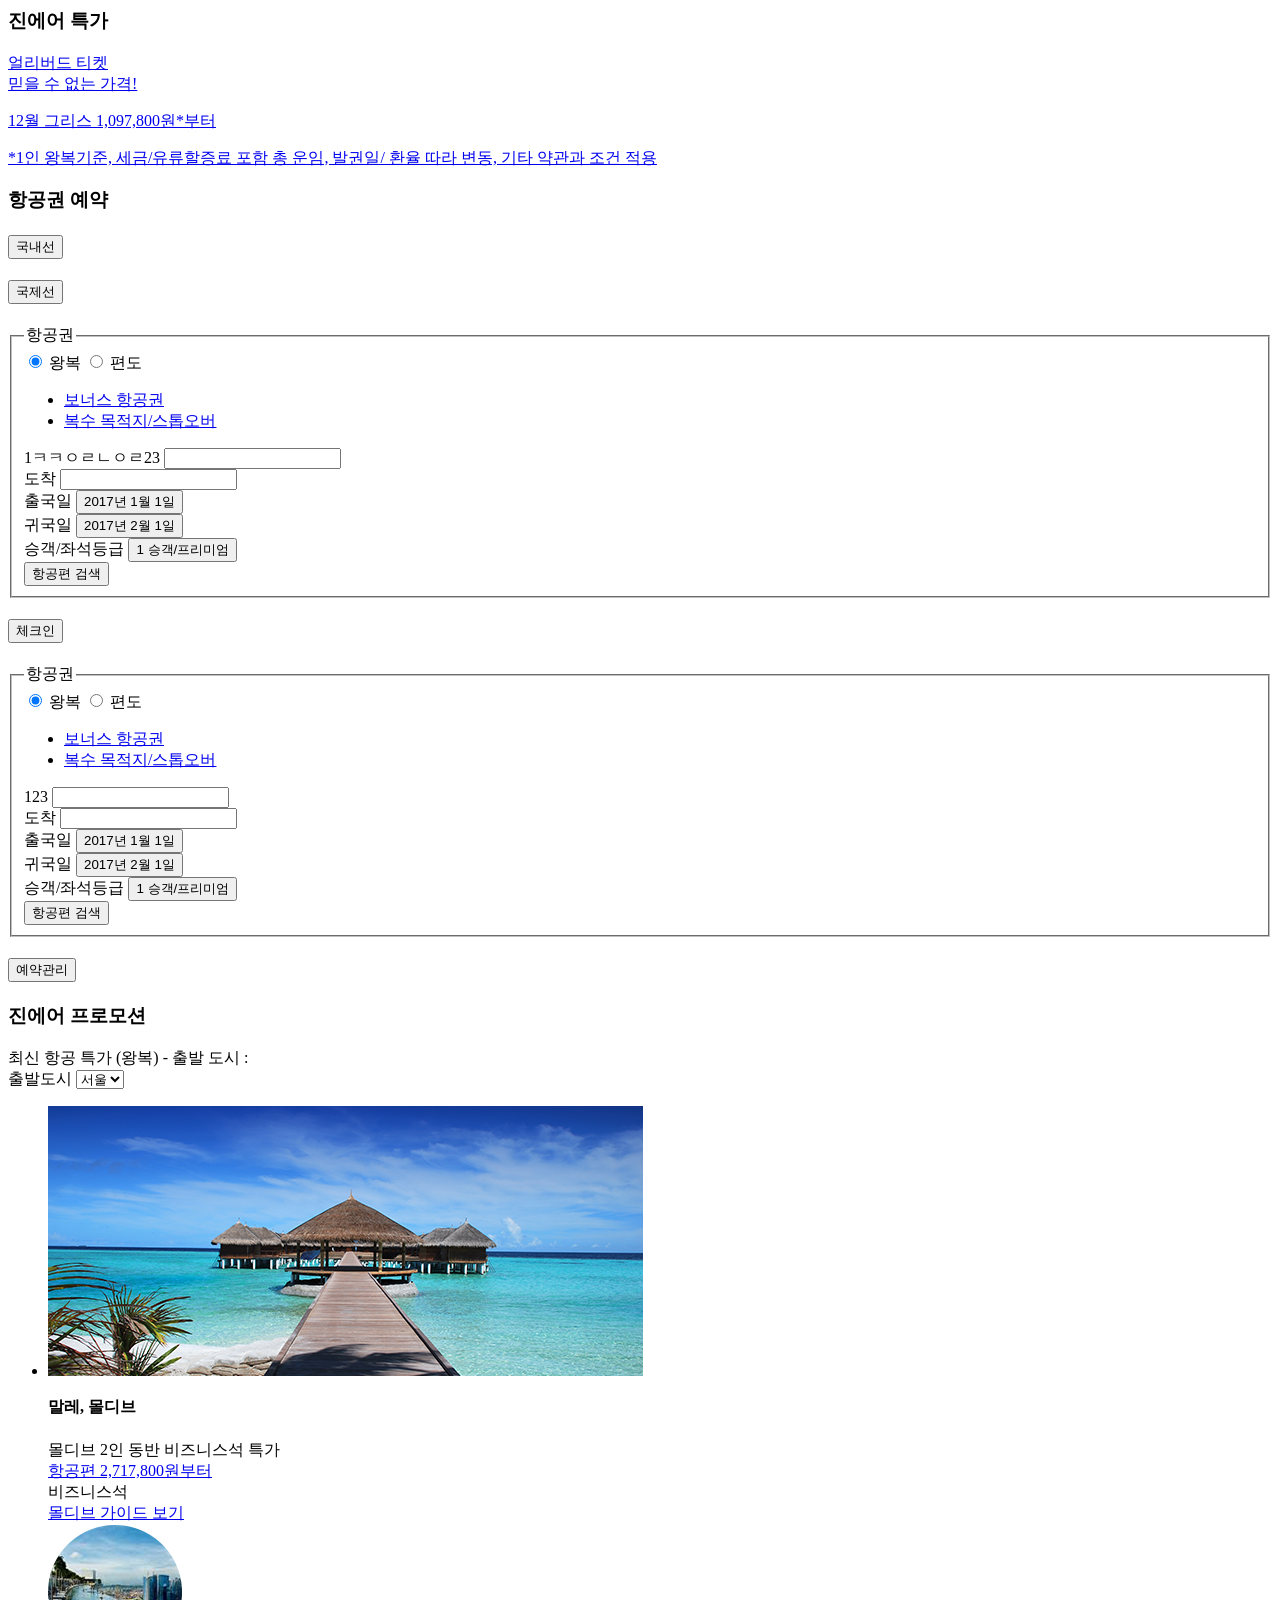
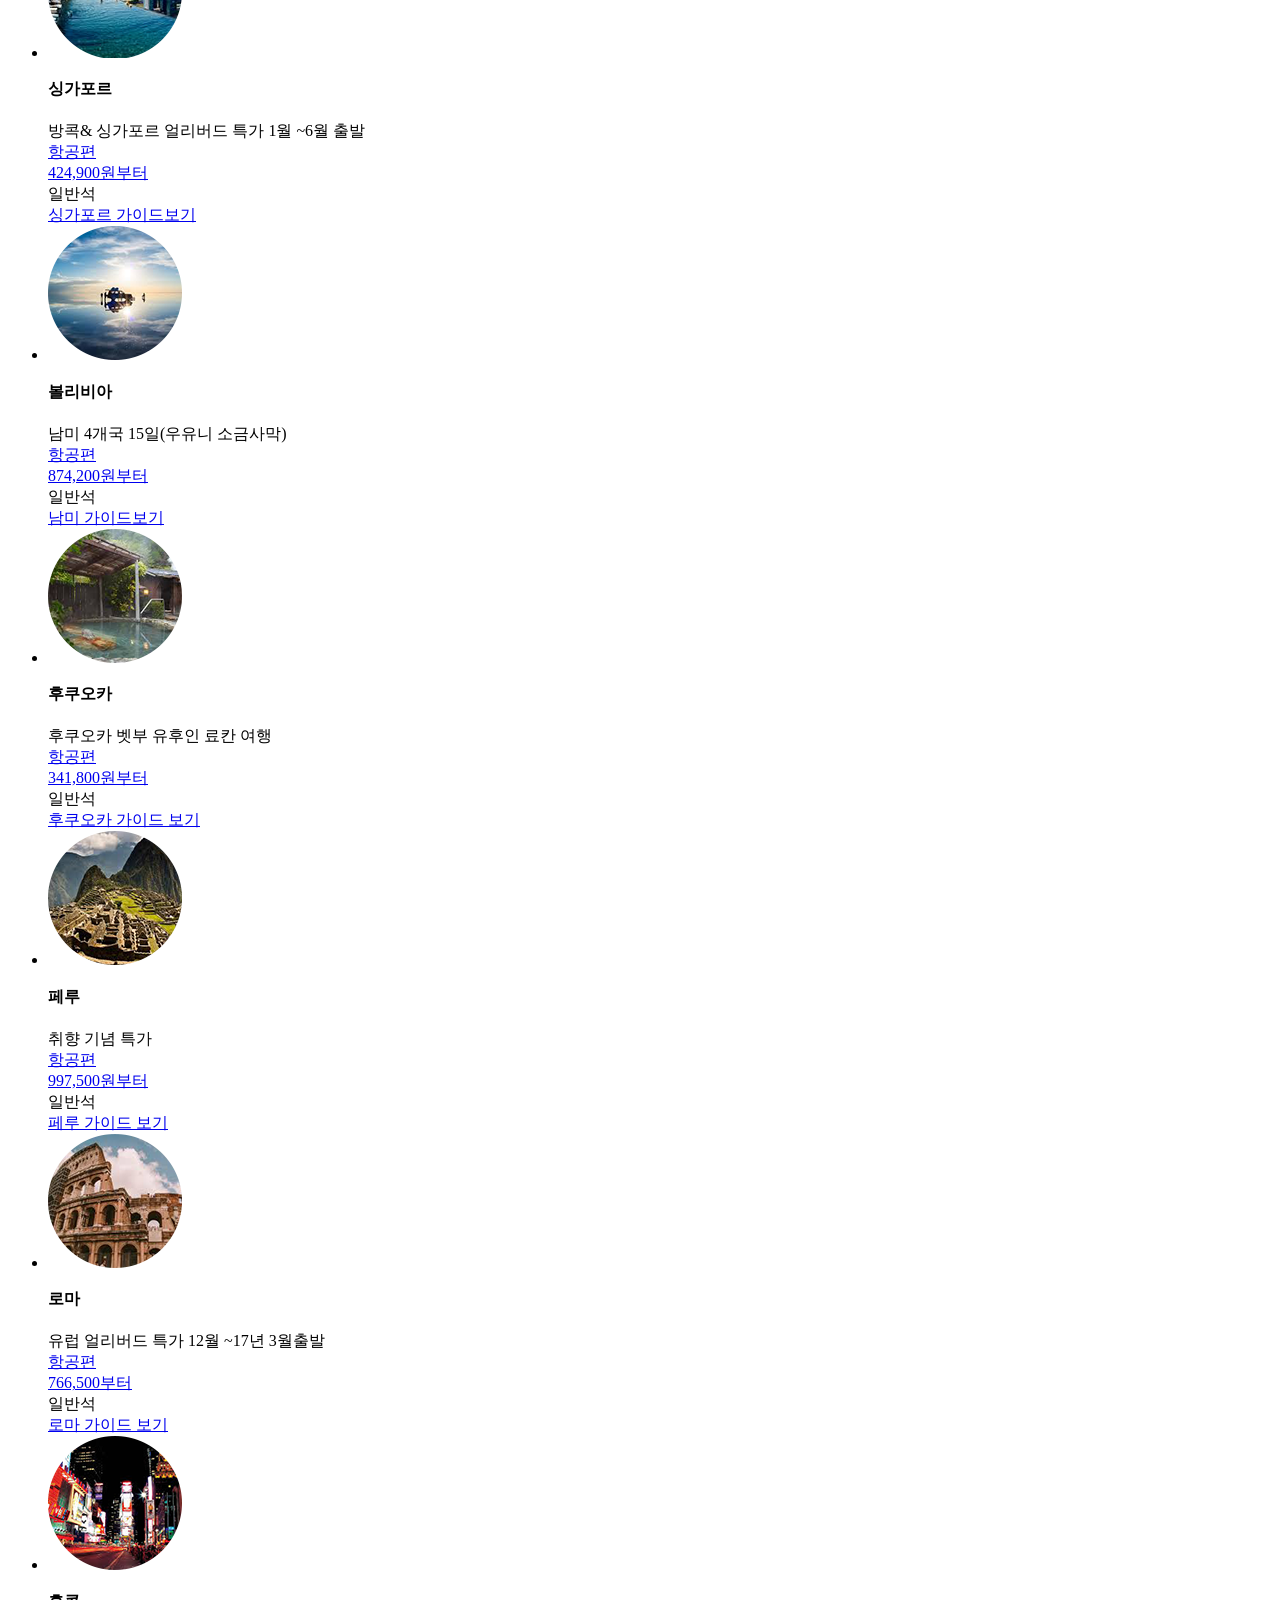
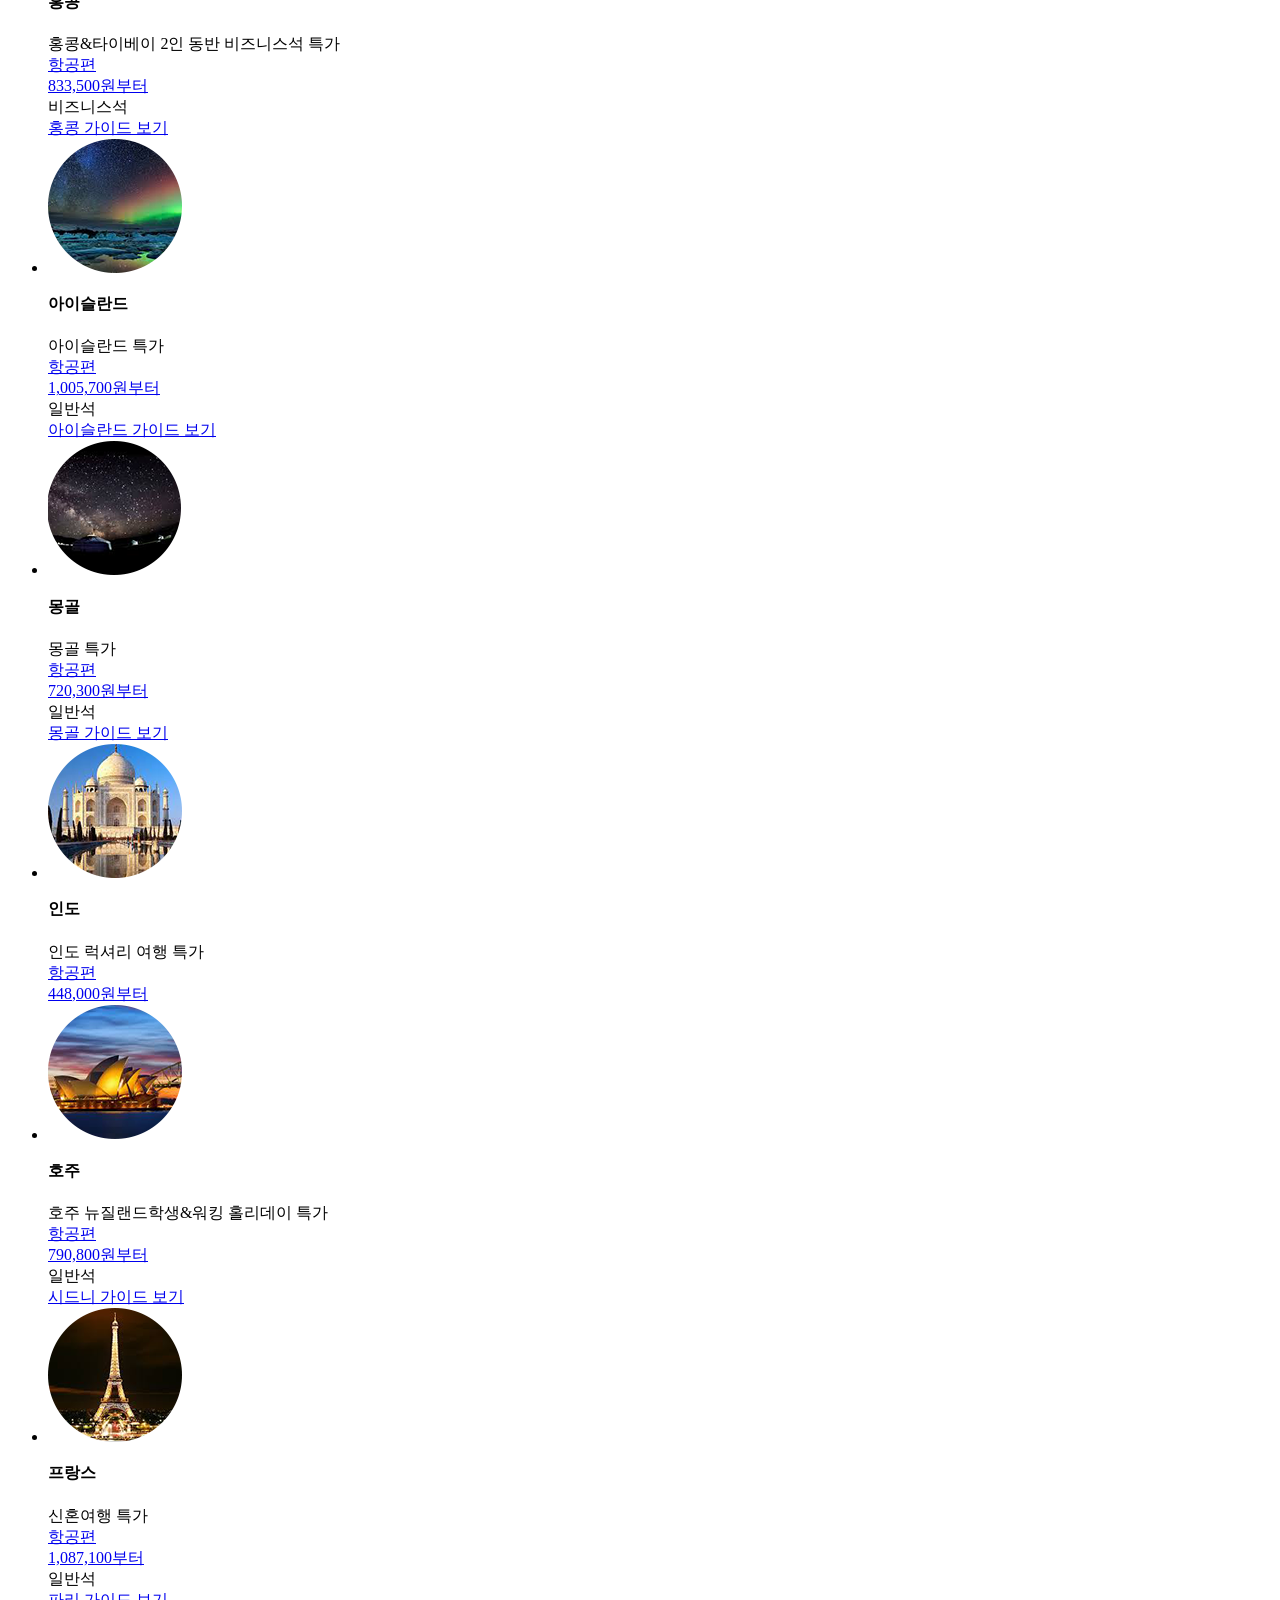
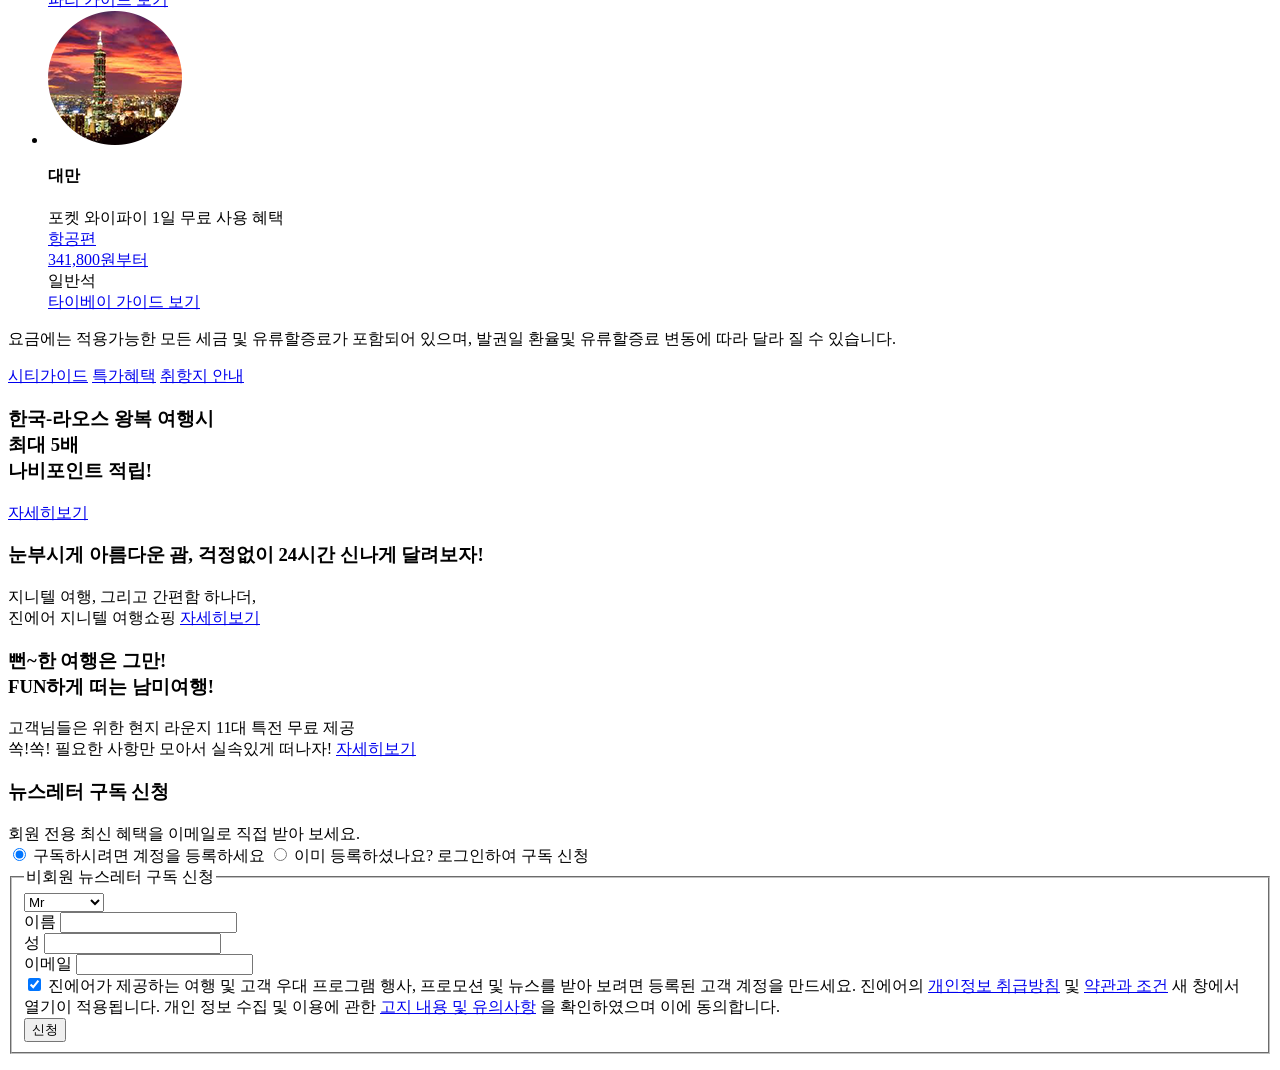
==== commit 70904eec: "[js]- language slide, main-tab" ====
--- a/index.html
+++ b/index.html
@@ -1,10 +1,6 @@
 
 <? include "inc/top.html" ?>
   <title>JINAIR</title>
-  <link rel="stylesheet" type="text/css" href="css/main.css" media="all">
-  <link rel="stylesheet" href="css/tablet/t_main.css" media="screen and (min-width:768px) and (max-width:1024px)">
-  <link rel="stylesheet" href="css/mobile/m_main.css" media="screen and (max-width:767px)">
-  <script type="text/javascript" src="js/main.js"></script>
  </head>  
  <body>
   <!--헤더영역-->
@@ -22,11 +18,15 @@
         </a>
       </div>
     </div>
-    <div class="main_tab_wrap">
+    <div class="main_tab_wrap" data-type="tabmenu">
         <div class="main_tab">
           <h3 class="blind">항공권 예약 </h3>
-            <h4 class="btn_1 on"><button>국내선</button></h4>
-            <!-- <div>
+            <h4 class="btn_1 on"><button class="tab_btn">국내선</button></h4>
+            <!--항공권 예약-->
+            <? include "inc/reservation.html" ?>
+            <!--//항공권 예약-->
+            <h4 class="btn_2"><button class="tab_btn">국제선</button></h4>
+            <div>
               <form action="#">
                 <fieldset>
                   <legend>항공권</legend>
@@ -42,7 +42,7 @@
                   </ul>
                   <div class="airport clearFix">
                     <div class="flight_depart">
-                      <label for="flight_depart">출발</label>
+                      <label for="flight_depart">1ㅋㅋㅇㄹㄴㅇㄹ23</label>
                       <input type="text" name="flight_depart" id="flight_depart" >
                     </div>
                     <div class="flight_destination">
@@ -67,13 +67,54 @@
                   <button type="submit">항공편 검색</button>
                 </fieldset>
               </form>
-            </div> -->
-            <h4 class="btn_2"><button>국제선</button></h4>
+            </div>
+            <h4 class="btn_3"><button class="tab_btn">체크인</button></h4>
+            <div>
+              <form action="#">
+                <fieldset>
+                  <legend>항공권</legend>
+                  <div class="trip_type">
+                    <input type="radio" name="trip_t" id="round_trip" checked="checked" class="blind">
+                    <label for="round_trip">왕복</label>
+                    <input type="radio" name="trip_t" id="one_way" class="blind">
+                    <label for="one_way">편도</label>
+                  </div>
+                  <ul class="clearFix">
+                    <li><a href="#">보너스 항공권</a></li>
+                    <li><a href="#">복수 목적지/스톱오버</a></li>
+                  </ul>
+                  <div class="airport clearFix">
+                    <div class="flight_depart">
+                      <label for="flight_depart">123</label>
+                      <input type="text" name="flight_depart" id="flight_depart" >
+                    </div>
+                    <div class="flight_destination">
+                      <label for="flight_destination">도착</label>
+                      <input type="text" name="flight_destination" id="flight_destination">
+                    </div>
+                  </div>
+                  <div class="flight_date">
+                    <div class="btn_date_picker">
+                      <span>출국일</span>
+                      <button><span>2017년 1월 1일</span></button>
+                    </div>
+                    <div class="btn_date_picker">
+                      <span>귀국일</span>
+                      <button><span>2017년 2월 1일</span></button>
+                    </div>
+                  </div>
+                  <div class="passenger">
+                    <span>승객/좌석등급</span>
+                    <button><span>1 승객/프리미엄</span></button>
+                  </div>
+                  <button type="submit">항공편 검색</button>
+                </fieldset>
+              </form>
+            </div>
+            <h4 class="btn_4"><button class="tab_btn">예약관리</button></h4>
             <!--항공권 예약-->
             <? include "inc/reservation.html" ?>
             <!--//항공권 예약-->
-            <h4 class="btn_3"><button>체크인</button></h4>
-            <h4 class="btn_4"><button>예약관리</button></h4>
         </div>
     </div>
     <div id="container">
